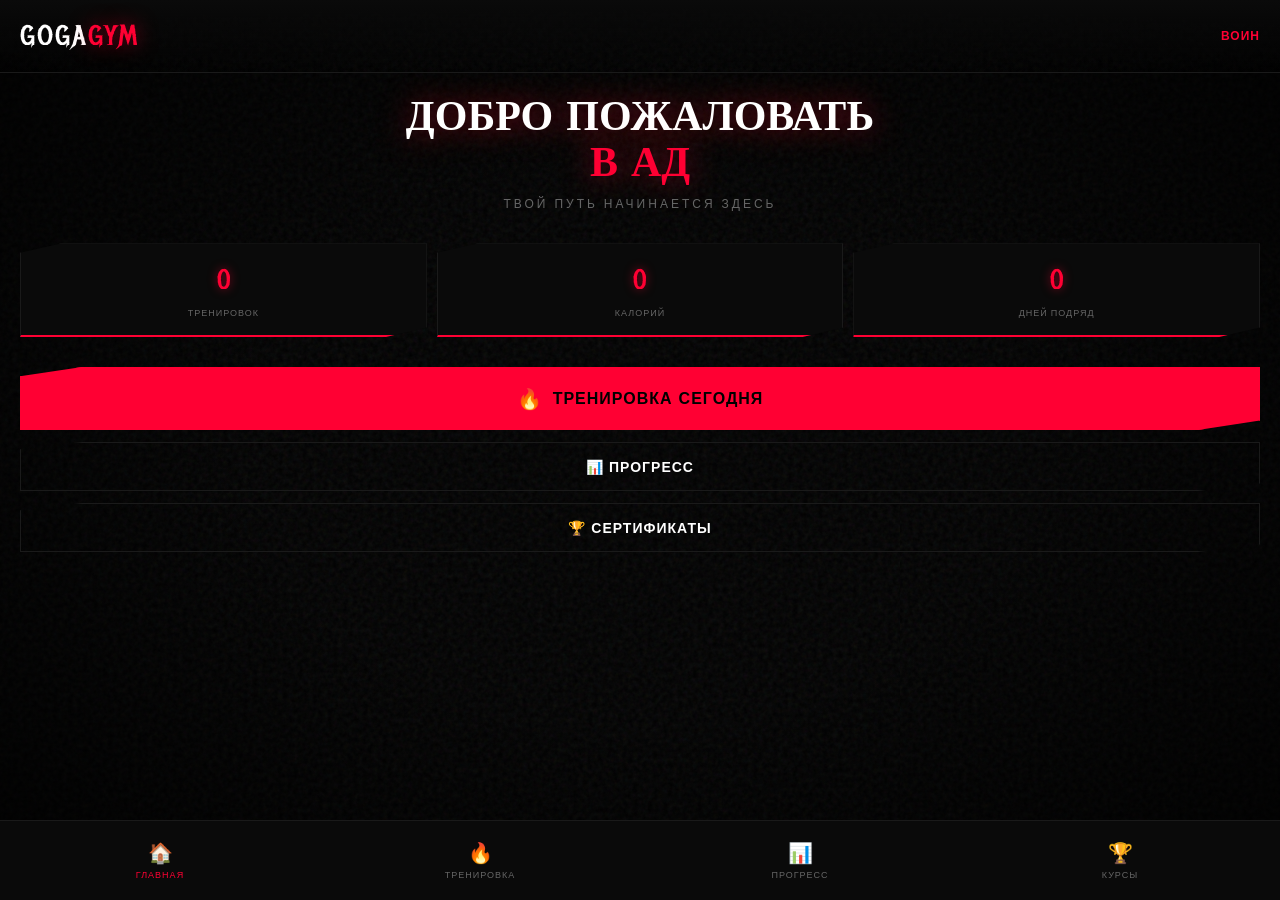
==== index.html @ 6f38126f "Add files via upload" ====
<!DOCTYPE html>
<html lang="ru">
<head>
    <meta charset="UTF-8">
    <meta name="viewport" content="width=device-width, initial-scale=1.0, maximum-scale=1.0, user-scalable=no">
    <title>GOGAGYM — Путь Воина</title>
    <link rel="preconnect" href="https://fonts.googleapis.com">
    <link rel="preconnect" href="https://fonts.gstatic.com" crossorigin>
    <link href="https://fonts.googleapis.com/css2?family=Metal+Mania&family=Orbitron:wght@400;700;900&display=swap" rel="stylesheet">
    <link rel="stylesheet" href="style.css">
    <script src="https://telegram.org/js/telegram-web-app.js"></script>
</head>
<body>
    <!-- Фоновые эффекты -->
    <div class="bg-grunge"></div>
    <div class="bg-particles" id="particles"></div>
    <div class="bg-vignette"></div>
    
    <!-- Главный контейнер -->
    <div class="app-container">
        <!-- Header -->
        <header class="header">
            <div class="logo">
                <span class="logo-text">GOGA</span><span class="logo-text-red">GYM</span>
            </div>
            <div class="user-info">
                <span id="user-name">ВОИН</span>
            </div>
        </header>
        
        <!-- Основной контент -->
        <main class="main-content">
            <!-- Главный экран -->
            <section id="screen-home" class="screen active">
                <div class="welcome-block">
                    <h1 class="welcome-title">ДОБРО ПОЖАЛОВАТЬ<br><span class="text-red">В АД</span></h1>
                    <p class="welcome-subtitle">Твой путь начинается здесь</p>
                </div>
                
                <div class="stats-row">
                    <div class="stat-card">
                        <span class="stat-value" id="stat-workouts">0</span>
                        <span class="stat-label">ТРЕНИРОВОК</span>
                    </div>
                    <div class="stat-card">
                        <span class="stat-value" id="stat-calories">0</span>
                        <span class="stat-label">КАЛОРИЙ</span>
                    </div>
                    <div class="stat-card">
                        <span class="stat-value" id="stat-streak">0</span>
                        <span class="stat-label">ДНЕЙ ПОДРЯД</span>
                    </div>
                </div>
                
                <div class="action-buttons">
                    <button class="btn btn-primary btn-large" onclick="showScreen('screen-workout')">
                        <span class="btn-icon">🔥</span>
                        <span>ТРЕНИРОВКА СЕГОДНЯ</span>
                    </button>
                    <button class="btn btn-secondary" onclick="showScreen('screen-progress')">
                        <span>📊 ПРОГРЕСС</span>
                    </button>
                    <button class="btn btn-secondary" onclick="showScreen('screen-certs')">
                        <span>🏆 СЕРТИФИКАТЫ</span>
                    </button>
                </div>
                
                <div class="achievement-banner" id="achievement-banner" style="display: none;">
                    <span class="achievement-icon">🏆</span>
                    <span class="achievement-text" id="achievement-text">РАЗБЛОКИРОВАНО!</span>
                </div>
            </section>
            
            <!-- Экран тренировки -->
            <section id="screen-workout" class="screen">
                <div class="workout-header">
                    <button class="btn-back" onclick="showScreen('screen-home')">←</button>
                    <h2 class="screen-title">ПРОТОКОЛ <span id="protocol-num">#047</span></h2>
                </div>
                
                <div class="workout-info">
                    <div class="workout-timer">
                        <span class="timer-label">ВРЕМЯ РАУНДА</span>
                        <span class="timer-value" id="round-timer">45</span>
                        <span class="timer-unit">сек</span>
                    </div>
                    
                    <div class="round-indicator">
                        <span>РАУНД</span>
                        <span class="round-current" id="round-current">1</span>
                        <span>/</span>
                        <span class="round-total" id="round-total">5</span>
                    </div>
                </div>
                
                <div class="exercise-card">
                    <div class="exercise-gif">
                        <div class="exercise-placeholder">
                            <span class="exercise-icon" id="exercise-icon">🏋️</span>
                        </div>
                    </div>
                    <h3 class="exercise-name" id="exercise-name">БЁРПИ</h3>
                    <p class="exercise-sets" id="exercise-sets">4 подхода × 15 повторений</p>
                </div>
                
                <div class="workout-controls">
                    <button class="btn btn-danger btn-large" id="btn-complete-set" onclick="completeSet()">
                        <span>✅ УНИЧТОЖЕНО</span>
                    </button>
                    <button class="btn btn-secondary" onclick="skipExercise()">
                        <span>⏭️ ПРОПУСТИТЬ</span>
                    </button>
                </div>
                
                <div class="workout-progress">
                    <div class="progress-bar">
                        <div class="progress-fill" id="workout-progress-fill" style="width: 20%"></div>
                    </div>
                </div>
            </section>
            
            <!-- Экран прогресса -->
            <section id="screen-progress" class="screen">
                <div class="workout-header">
                    <button class="btn-back" onclick="showScreen('screen-home')">←</button>
                    <h2 class="screen-title">СТАТИСТИКА БОЙЦА</h2>
                </div>
                
                <div class="progress-chart-container">
                    <canvas id="progress-chart"></canvas>
                    <div id="chart-placeholder" style="text-align:center;color:#666;">
                        📈 Добавь данные для графика
                    </div>
                </div>
                
                <div class="measurements-grid">
                    <div class="measurement-card">
                        <span class="measurement-label">ВЕС</span>
                        <span class="measurement-value" id="measure-weight">--</span>
                        <span class="measurement-unit">кг</span>
                    </div>
                    <div class="measurement-card">
                        <span class="measurement-label">ГРУДЬ</span>
                        <span class="measurement-value" id="measure-chest">--</span>
                        <span class="measurement-unit">см</span>
                    </div>
                    <div class="measurement-card">
                        <span class="measurement-label">ТАЛИЯ</span>
                        <span class="measurement-value" id="measure-waist">--</span>
                        <span class="measurement-unit">см</span>
                    </div>
                    <div class="measurement-card">
                        <span class="measurement-label">БЁДРА</span>
                        <span class="measurement-value" id="measure-hips">--</span>
                        <span class="measurement-unit">см</span>
                    </div>
                </div>
                
                <button class="btn btn-primary" onclick="showScreen('screen-add-progress')">
                    <span>📝 ЗАПИСАТЬ ДАННЫЕ</span>
                </button>
                
                <div class="calendar-container">
                    <h3 class="calendar-title">КАЛЕНДАРЬ ТРЕНИРОВОК</h3>
                    <div class="calendar-grid" id="calendar-grid"></div>
                </div>
            </section>
            
            <!-- Экран добавления прогресса -->
            <section id="screen-add-progress" class="screen">
                <div class="workout-header">
                    <button class="btn-back" onclick="showScreen('screen-progress')">←</button>
                    <h2 class="screen-title">НОВЫЕ ДАННЫЕ</h2>
                </div>
                
                <form class="progress-form" id="progress-form" onsubmit="saveProgress(event)">
                    <div class="form-group">
                        <label>ВЕС (кг)</label>
                        <input type="number" step="0.1" id="input-weight" placeholder="75.5">
                    </div>
                    <div class="form-group">
                        <label>ГРУДЬ (см)</label>
                        <input type="number" step="0.1" id="input-chest" placeholder="100">
                    </div>
                    <div class="form-group">
                        <label>ТАЛИЯ (см)</label>
                        <input type="number" step="0.1" id="input-waist" placeholder="80">
                    </div>
                    <div class="form-group">
                        <label>БЁДРА (см)</label>
                        <input type="number" step="0.1" id="input-hips" placeholder="95">
                    </div>
                    <button type="submit" class="btn btn-primary btn-large">
                        <span>💾 СОХРАНИТЬ</span>
                    </button>
                </form>
            </section>
            
            <!-- Экран сертификатов -->
            <section id="screen-certs" class="screen">
                <div class="workout-header">
                    <button class="btn-back" onclick="showScreen('screen-home')">←</button>
                    <h2 class="screen-title">ДОСЬЕ КВАЛИФИКАЦИИ</h2>
                </div>
                
                <div class="certs-progress">
                    <div class="certs-progress-text">
                        <span>ПУТЬ ВОИНА:</span>
                        <span class="text-red" id="certs-progress-value">3/9</span>
                    </div>
                    <div class="progress-bar">
                        <div class="progress-fill" id="certs-progress-fill" style="width: 33%"></div>
                    </div>
                </div>
                
                <div class="certs-list" id="certs-list">
                    <!-- Сертификаты будут добавлены через JS -->
                </div>
            </section>
        </main>
        
        <!-- Bottom Navigation -->
        <nav class="bottom-nav">
            <button class="nav-btn active" onclick="showScreen('screen-home')">
                <span class="nav-icon">🏠</span>
                <span class="nav-label">ГЛАВНАЯ</span>
            </button>
            <button class="nav-btn" onclick="showScreen('screen-workout')">
                <span class="nav-icon">🔥</span>
                <span class="nav-label">ТРЕНИРОВКА</span>
            </button>
            <button class="nav-btn" onclick="showScreen('screen-progress')">
                <span class="nav-icon">📊</span>
                <span class="nav-label">ПРОГРЕСС</span>
            </button>
            <button class="nav-btn" onclick="showScreen('screen-certs')">
                <span class="nav-icon">🏆</span>
                <span class="nav-label">КУРСЫ</span>
            </button>
        </nav>
    </div>
    
    <!-- Уведомления -->
    <div class="toast" id="toast">
        <span class="toast-message" id="toast-message">Сообщение</span>
    </div>
    
    <script src="script.js"></script>
</body>
</html>
---- style.css ----
/* 
 * GOGAGYM Mini App - Dark Metal/Underground Style
 */

:root {
    --bg-color: #000000;
    --bg-card: #0a0a0a;
    --primary-red: #ff0033;
    --secondary-red: #cc0022;
    --text-primary: #ffffff;
    --text-secondary: #666666;
    --border-color: #1a1a1a;
    --glow-color: rgba(255, 0, 51, 0.5);
    --glow-strong: rgba(255, 0, 51, 0.8);
    --font-heading: 'Metal Mania', cursive;
    --font-body: 'Orbitron', sans-serif;
}

* { margin: 0; padding: 0; box-sizing: border-box; }

html, body {
    height: 100%;
    overflow: hidden;
}

body {
    background-color: var(--bg-color);
    color: var(--text-primary);
    font-family: var(--font-body);
    font-size: 14px;
    line-height: 1.5;
    -webkit-font-smoothing: antialiased;
}

/* ФОН */
.bg-grunge {
    position: fixed;
    top: 0; left: 0;
    width: 100%; height: 100%;
    background-image: url("data:image/svg+xml,%3Csvg viewBox='0 0 200 200' xmlns='http://www.w3.org/2000/svg'%3E%3Cfilter id='noise'%3E%3CfeTurbulence type='fractalNoise' baseFrequency='0.9' numOctaves='4' stitchTiles='stitch'/%3E%3C/filter%3E%3Crect width='100%25' height='100%25' filter='url(%23noise)' opacity='0.08'/%3E%3C/svg%3E");
    pointer-events: none;
    z-index: 1;
}

.bg-particles {
    position: fixed;
    top: 0; left: 0;
    width: 100%; height: 100%;
    pointer-events: none;
    z-index: 2;
}

.particle {
    position: absolute;
    width: 4px; height: 4px;
    background: var(--primary-red);
    border-radius: 50%;
    opacity: 0.6;
    box-shadow: 0 0 10px var(--glow-color);
    animation: float 15s infinite ease-in-out;
}

@keyframes float {
    0%, 100% { transform: translateY(100vh) scale(1); opacity: 0; }
    10% { opacity: 0.6; }
    90% { opacity: 0.6; }
    100% { transform: translateY(-100vh) scale(0.5); opacity: 0; }
}

.bg-vignette {
    position: fixed;
    top: 0; left: 0;
    width: 100%; height: 100%;
    background: radial-gradient(ellipse at center, transparent 0%, transparent 40%, rgba(0,0,0,0.8) 100%);
    pointer-events: none;
    z-index: 3;
}

/* КОНТЕЙНЕР */
.app-container {
    position: relative;
    height: 100%;
    display: flex;
    flex-direction: column;
    z-index: 10;
    overflow: hidden;
}

/* HEADER */
.header {
    display: flex;
    justify-content: space-between;
    align-items: center;
    padding: 15px 20px;
    background: linear-gradient(180deg, var(--bg-card) 0%, transparent 100%);
    border-bottom: 1px solid var(--border-color);
}

.logo {
    font-family: var(--font-heading);
    font-size: 28px;
    letter-spacing: 2px;
}

.logo-text { color: var(--text-primary); }
.logo-text-red {
    color: var(--primary-red);
    text-shadow: 0 0 20px var(--glow-color);
}

.user-info {
    font-size: 12px;
    color: var(--text-secondary);
    text-transform: uppercase;
    letter-spacing: 1px;
}

#user-name {
    color: var(--primary-red);
    font-weight: 700;
}

/* MAIN */
.main-content {
    flex: 1;
    overflow-y: auto;
    padding: 20px;
    padding-bottom: 80px;
}

.screen {
    display: none;
    animation: fadeIn 0.3s ease-out;
}

.screen.active { display: block; }

@keyframes fadeIn {
    from { opacity: 0; transform: translateY(10px); }
    to { opacity: 1; transform: translateY(0); }
}

/* ГЛАВНЫЙ ЭКРАН */
.welcome-block { text-align: center; margin-bottom: 30px; }

.welcome-title {
    font-family: var(--font-heading);
    font-size: 42px;
    line-height: 1.1;
    margin-bottom: 10px;
    text-shadow: 0 0 30px var(--glow-color);
}

.text-red { color: var(--primary-red); }

.welcome-subtitle {
    color: var(--text-secondary);
    font-size: 12px;
    text-transform: uppercase;
    letter-spacing: 3px;
}

/* Stats */
.stats-row {
    display: grid;
    grid-template-columns: repeat(3, 1fr);
    gap: 10px;
    margin-bottom: 30px;
}

.stat-card {
    background: var(--bg-card);
    border: 1px solid var(--border-color);
    border-bottom: 2px solid var(--primary-red);
    padding: 15px 10px;
    text-align: center;
    clip-path: polygon(10% 0, 100% 0, 100% 90%, 90% 100%, 0 100%, 0 10%);
}

.stat-value {
    display: block;
    font-family: var(--font-heading);
    font-size: 28px;
    color: var(--primary-red);
    text-shadow: 0 0 10px var(--glow-color);
}

.stat-label {
    display: block;
    font-size: 9px;
    color: var(--text-secondary);
    text-transform: uppercase;
    letter-spacing: 1px;
    margin-top: 5px;
}

/* Buttons */
.action-buttons {
    display: flex;
    flex-direction: column;
    gap: 12px;
}

.btn {
    display: flex;
    align-items: center;
    justify-content: center;
    gap: 10px;
    padding: 15px 25px;
    background: var(--bg-card);
    border: 1px solid var(--primary-red);
    color: var(--text-primary);
    font-family: var(--font-body);
    font-size: 14px;
    font-weight: 700;
    text-transform: uppercase;
    letter-spacing: 1px;
    cursor: pointer;
    transition: all 0.15s ease;
    clip-path: polygon(5% 0, 100% 0, 100% 85%, 95% 100%, 0 100%, 0 15%);
}

.btn:hover {
    background: var(--primary-red);
    color: #000;
    box-shadow: 0 0 30px var(--glow-strong);
}

.btn:active { transform: scale(0.98); }

.btn-primary {
    background: var(--primary-red);
    color: #000;
    box-shadow: 0 0 20px var(--glow-color);
}

.btn-primary:hover {
    background: var(--secondary-red);
    box-shadow: 0 0 40px var(--glow-strong);
}

.btn-secondary {
    background: transparent;
    border-color: var(--border-color);
}

.btn-secondary:hover {
    border-color: var(--primary-red);
    background: rgba(255, 0, 51, 0.1);
}

.btn-danger {
    background: var(--primary-red);
    color: #000;
    animation: pulse 2s infinite;
}

@keyframes pulse {
    0%, 100% { box-shadow: 0 0 20px var(--glow-color); }
    50% { box-shadow: 0 0 40px var(--glow-strong); }
}

.btn-large { font-size: 16px; padding: 18px 30px; }
.btn-icon { font-size: 20px; }

/* Achievement Banner */
.achievement-banner {
    margin-top: 30px;
    padding: 20px;
    background: linear-gradient(90deg, transparent, rgba(255, 0, 51, 0.2), transparent);
    border: 1px solid var(--primary-red);
    text-align: center;
    animation: slideIn 0.5s ease-out;
}

@keyframes slideIn {
    from { transform: translateX(-100%); opacity: 0; }
    to { transform: translateX(0); opacity: 1; }
}

.achievement-icon { font-size: 30px; margin-right: 10px; }
.achievement-text {
    font-family: var(--font-heading);
    font-size: 20px;
    color: var(--primary-red);
    text-shadow: 0 0 20px var(--glow-color);
}

/* ЭКРАН ТРЕНИРОВКИ */
.workout-header {
    display: flex;
    align-items: center;
    gap: 15px;
    margin-bottom: 20px;
}

.btn-back {
    width: 40px; height: 40px;
    background: var(--bg-card);
    border: 1px solid var(--border-color);
    color: var(--text-primary);
    font-size: 20px;
    cursor: pointer;
    display: flex;
    align-items: center;
    justify-content: center;
    transition: all 0.15s ease;
}

.btn-back:hover {
    border-color: var(--primary-red);
    color: var(--primary-red);
}

.screen-title {
    font-family: var(--font-heading);
    font-size: 24px;
    color: var(--text-primary);
}

#protocol-num { color: var(--primary-red); }

/* Workout Info */
.workout-info {
    display: flex;
    justify-content: space-between;
    align-items: center;
    padding: 20px;
    background: var(--bg-card);
    border: 1px solid var(--border-color);
    margin-bottom: 20px;
}

.workout-timer { text-align: center; }
.timer-label {
    display: block;
    font-size: 10px;
    color: var(--text-secondary);
    text-transform: uppercase;
}

.timer-value {
    display: block;
    font-family: var(--font-heading);
    font-size: 48px;
    color: var(--primary-red);
    text-shadow: 0 0 30px var(--glow-color);
    line-height: 1;
}

.timer-unit {
    display: block;
    font-size: 12px;
    color: var(--text-secondary);
}

.round-indicator {
    text-align: center;
    font-size: 18px;
    color: var(--text-secondary);
}

.round-current {
    color: var(--primary-red);
    font-weight: 700;
    font-size: 24px;
}

.round-total { color: var(--primary-red); }

/* Exercise Card */
.exercise-card {
    background: var(--bg-card);
    border: 1px solid var(--primary-red);
    padding: 20px;
    margin-bottom: 20px;
    text-align: center;
}

.exercise-gif {
    width: 100%;
    aspect-ratio: 16/9;
    background: #000;
    border: 1px solid var(--border-color);
    margin-bottom: 15px;
    display: flex;
    align-items: center;
    justify-content: center;
}

.exercise-placeholder { font-size: 60px; }
.exercise-icon {
    display: block;
    font-size: 80px;
    filter: drop-shadow(0 0 20px var(--glow-color));
}

.exercise-name {
    font-family: var(--font-heading);
    font-size: 28px;
    margin-bottom: 10px;
    color: var(--text-primary);
}

.exercise-sets {
    color: var(--primary-red);
    font-size: 16px;
    font-weight: 700;
}

/* Workout Controls */
.workout-controls {
    display: flex;
    flex-direction: column;
    gap: 12px;
    margin-bottom: 20px;
}

/* Progress Bar */
.workout-progress { margin-top: 20px; }
.progress-bar {
    height: 6px;
    background: var(--bg-card);
    border: 1px solid var(--border-color);
    overflow: hidden;
}

.progress-fill {
    height: 100%;
    background: linear-gradient(90deg, var(--secondary-red), var(--primary-red));
    box-shadow: 0 0 10px var(--glow-color);
    transition: width 0.3s ease;
}

/* ЭКРАН ПРОГРЕССА */
.progress-chart-container {
    background: var(--bg-card);
    border: 1px solid var(--border-color);
    padding: 20px;
    margin-bottom: 20px;
    height: 200px;
    display: flex;
    align-items: center;
    justify-content: center;
}

.measurements-grid {
    display: grid;
    grid-template-columns: repeat(2, 1fr);
    gap: 10px;
    margin-bottom: 20px;
}

.measurement-card {
    background: var(--bg-card);
    border: 1px solid var(--border-color);
    padding: 15px;
    text-align: center;
}

.measurement-label {
    display: block;
    font-size: 10px;
    color: var(--text-secondary);
    text-transform: uppercase;
    margin-bottom: 5px;
}

.measurement-value {
    display: block;
    font-family: var(--font-heading);
    font-size: 28px;
    color: var(--primary-red);
}

.measurement-unit {
    display: block;
    font-size: 12px;
    color: var(--text-secondary);
}

/* Calendar */
.calendar-container { margin-top: 30px; }
.calendar-title {
    font-family: var(--font-heading);
    font-size: 18px;
    margin-bottom: 15px;
    color: var(--text-primary);
}

.calendar-grid {
    display: grid;
    grid-template-columns: repeat(7, 1fr);
    gap: 5px;
}

.calendar-day {
    aspect-ratio: 1;
    display: flex;
    align-items: center;
    justify-content: center;
    background: var(--bg-card);
    border: 1px solid var(--border-color);
    font-size: 12px;
    color: var(--text-secondary);
}

.calendar-day.has-workout {
    border-color: var(--primary-red);
    color: var(--primary-red);
    box-shadow: 0 0 10px var(--glow-color);
}

.calendar-day.today {
    background: var(--primary-red);
    color: #000;
}

/* ФОРМА */
.progress-form {
    display: flex;
    flex-direction: column;
    gap: 20px;
}

.form-group {
    display: flex;
    flex-direction: column;
    gap: 8px;
}

.form-group label {
    font-size: 12px;
    color: var(--text-secondary);
    text-transform: uppercase;
    letter-spacing: 1px;
}

.form-group input {
    padding: 15px;
    background: var(--bg-card);
    border: 1px solid var(--border-color);
    color: var(--text-primary);
    font-family: var(--font-body);
    font-size: 16px;
    outline: none;
    transition: all 0.15s ease;
}

.form-group input:focus {
    border-color: var(--primary-red);
    box-shadow: 0 0 15px var(--glow-color);
}

.form-group input::placeholder { color: var(--text-secondary); }

/* СЕРТИФИКАТЫ */
.certs-progress { margin-bottom: 20px; }
.certs-progress-text {
    display: flex;
    justify-content: space-between;
    margin-bottom: 10px;
    font-size: 12px;
    color: var(--text-secondary);
    text-transform: uppercase;
}

.certs-list {
    display: flex;
    flex-direction: column;
    gap: 12px;
}

.cert-card {
    background: var(--bg-card);
    border: 1px solid var(--border-color);
    border-left: 3px solid var(--primary-red);
    padding: 15px;
    display: flex;
    justify-content: space-between;
    align-items: center;
}

.cert-card.completed { border-left-color: #00ff00; }
.cert-card.in_progress { border-left-color: var(--primary-red); }
.cert-card.locked {
    border-left-color: var(--text-secondary);
    opacity: 0.5;
}

.cert-info { flex: 1; }
.cert-name {
    font-weight: 700;
    font-size: 14px;
    margin-bottom: 5px;
}

.cert-issuer {
    font-size: 12px;
    color: var(--text-secondary);
}

.cert-status { font-size: 20px; }

/* BOTTOM NAV */
.bottom-nav {
    position: fixed;
    bottom: 0; left: 0; right: 0;
    display: flex;
    background: var(--bg-card);
    border-top: 1px solid var(--border-color);
    padding: 10px 0;
    z-index: 100;
}

.nav-btn {
    flex: 1;
    display: flex;
    flex-direction: column;
    align-items: center;
    gap: 5px;
    padding: 10px;
    background: none;
    border: none;
    color: var(--text-secondary);
    cursor: pointer;
    transition: all 0.15s ease;
}

.nav-btn:hover { color: var(--text-primary); }
.nav-btn.active { color: var(--primary-red); }

.nav-icon { font-size: 20px; }
.nav-label {
    font-size: 9px;
    text-transform: uppercase;
    letter-spacing: 1px;
}

/* TOAST */
.toast {
    position: fixed;
    bottom: 100px;
    left: 50%;
    transform: translateX(-50%) translateY(100px);
    background: var(--bg-card);
    border: 1px solid var(--primary-red);
    padding: 15px 25px;
    z-index: 1000;
    opacity: 0;
    transition: all 0.3s ease;
    box-shadow: 0 0 30px var(--glow-color);
}

.toast.show {
    transform: translateX(-50%) translateY(0);
    opacity: 1;
}

.toast-message {
    color: var(--text-primary);
    font-size: 14px;
}

/* SCROLLBAR */
::-webkit-scrollbar { width: 6px; }
::-webkit-scrollbar-track { background: var(--bg-color); }
::-webkit-scrollbar-thumb { background: var(--primary-red); }

/* MEDIA */
@media (max-width: 360px) {
    .welcome-title { font-size: 32px; }
    .stat-value { font-size: 22px; }
    .timer-value { font-size: 36px; }
}
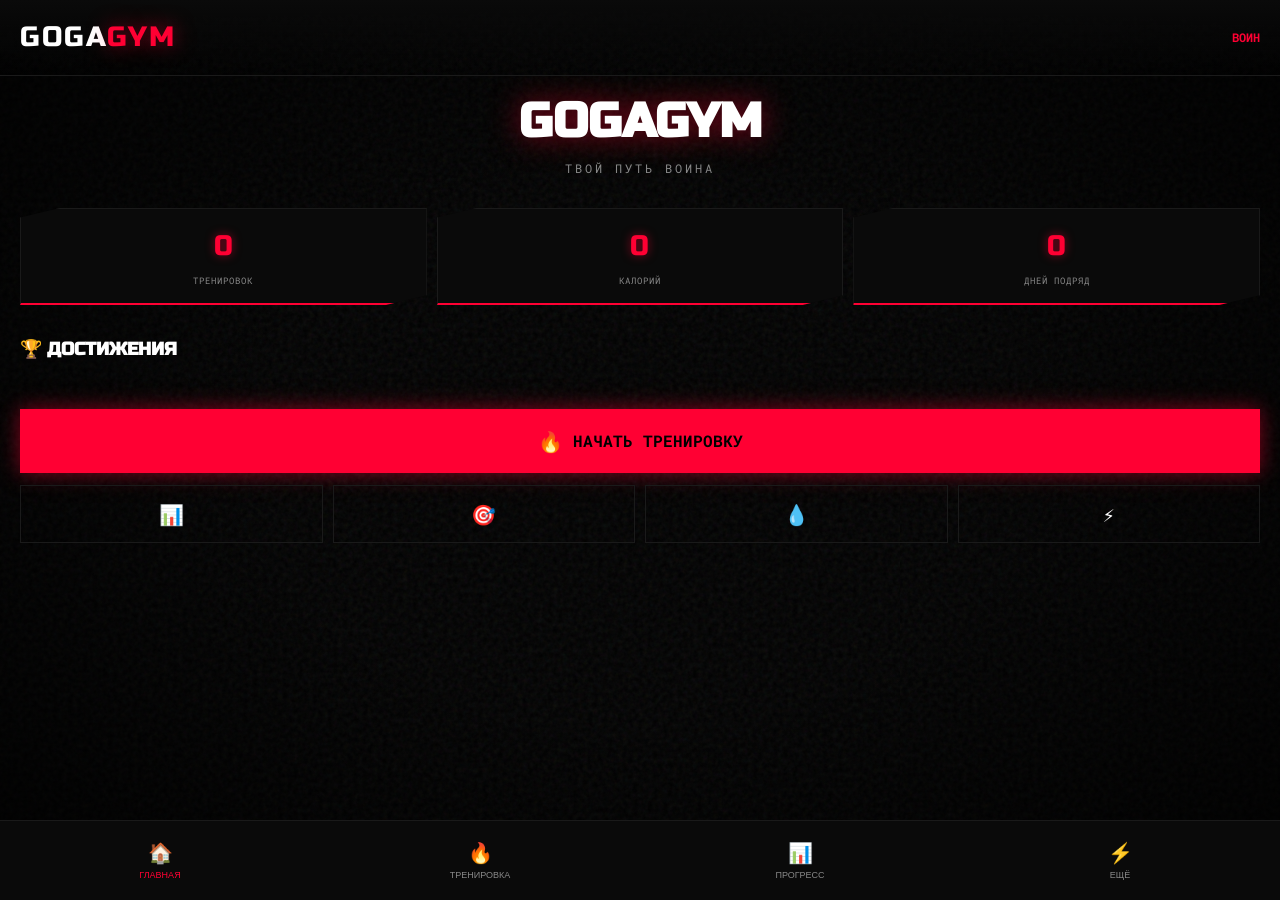
==== commit 0449c267: "Add files via upload" ====
--- a/index.html
+++ b/index.html
@@ -3,22 +3,20 @@
 <head>
     <meta charset="UTF-8">
     <meta name="viewport" content="width=device-width, initial-scale=1.0, maximum-scale=1.0, user-scalable=no">
-    <title>GOGAGYM — Путь Воина</title>
+    <title>GOGAGYM — Твой Путь</title>
     <link rel="preconnect" href="https://fonts.googleapis.com">
     <link rel="preconnect" href="https://fonts.gstatic.com" crossorigin>
-    <link href="https://fonts.googleapis.com/css2?family=Metal+Mania&family=Orbitron:wght@400;700;900&display=swap" rel="stylesheet">
+    <link href="https://fonts.googleapis.com/css2?family=Russo+One&family=Roboto+Mono:wght@400;700&display=swap" rel="stylesheet">
     <link rel="stylesheet" href="style.css">
     <script src="https://telegram.org/js/telegram-web-app.js"></script>
 </head>
 <body>
-    <!-- Фоновые эффекты -->
     <div class="bg-grunge"></div>
     <div class="bg-particles" id="particles"></div>
     <div class="bg-vignette"></div>
     
-    <!-- Главный контейнер -->
     <div class="app-container">
-        <!-- Header -->
+        <!-- HEADER -->
         <header class="header">
             <div class="logo">
                 <span class="logo-text">GOGA</span><span class="logo-text-red">GYM</span>
@@ -28,15 +26,17 @@
             </div>
         </header>
         
-        <!-- Основной контент -->
+        <!-- MAIN CONTENT -->
         <main class="main-content">
-            <!-- Главный экран -->
+            
+            <!-- ГЛАВНАЯ -->
             <section id="screen-home" class="screen active">
                 <div class="welcome-block">
-                    <h1 class="welcome-title">ДОБРО ПОЖАЛОВАТЬ<br><span class="text-red">В АД</span></h1>
-                    <p class="welcome-subtitle">Твой путь начинается здесь</p>
-                </div>
-                
+                    <h1 class="welcome-title">GOGAGYM</h1>
+                    <p class="welcome-subtitle">ТВОЙ ПУТЬ ВОИНА</p>
+                </div>
+                
+                <!-- Быстрая статистика -->
                 <div class="stats-row">
                     <div class="stat-card">
                         <span class="stat-value" id="stat-workouts">0</span>
@@ -52,26 +52,36 @@
                     </div>
                 </div>
                 
+                <!-- Достижения -->
+                <div class="achievements-preview" id="achievements-preview">
+                    <h3 class="section-title">🏆 ДОСТИЖЕНИЯ</h3>
+                    <div class="achievements-grid" id="achievements-grid"></div>
+                </div>
+                
+                <!-- Кнопки -->
                 <div class="action-buttons">
                     <button class="btn btn-primary btn-large" onclick="showScreen('screen-workout')">
                         <span class="btn-icon">🔥</span>
-                        <span>ТРЕНИРОВКА СЕГОДНЯ</span>
-                    </button>
-                    <button class="btn btn-secondary" onclick="showScreen('screen-progress')">
-                        <span>📊 ПРОГРЕСС</span>
-                    </button>
-                    <button class="btn btn-secondary" onclick="showScreen('screen-certs')">
-                        <span>🏆 СЕРТИФИКАТЫ</span>
-                    </button>
-                </div>
-                
-                <div class="achievement-banner" id="achievement-banner" style="display: none;">
-                    <span class="achievement-icon">🏆</span>
-                    <span class="achievement-text" id="achievement-text">РАЗБЛОКИРОВАНО!</span>
-                </div>
-            </section>
-            
-            <!-- Экран тренировки -->
+                        <span>НАЧАТЬ ТРЕНИРОВКУ</span>
+                    </button>
+                    <div class="btn-row">
+                        <button class="btn btn-secondary" onclick="showScreen('screen-progress')">
+                            <span>📊</span>
+                        </button>
+                        <button class="btn btn-secondary" onclick="showScreen('screen-goals')">
+                            <span>🎯</span>
+                        </button>
+                        <button class="btn btn-secondary" onclick="showScreen('screen-water')">
+                            <span>💧</span>
+                        </button>
+                        <button class="btn btn-secondary" onclick="showScreen('screen-more')">
+                            <span>⚡</span>
+                        </button>
+                    </div>
+                </div>
+            </section>
+            
+            <!-- ТРЕНИРОВКА -->
             <section id="screen-workout" class="screen">
                 <div class="workout-header">
                     <button class="btn-back" onclick="showScreen('screen-home')">←</button>
@@ -84,7 +94,6 @@
                         <span class="timer-value" id="round-timer">45</span>
                         <span class="timer-unit">сек</span>
                     </div>
-                    
                     <div class="round-indicator">
                         <span>РАУНД</span>
                         <span class="round-current" id="round-current">1</span>
@@ -95,16 +104,14 @@
                 
                 <div class="exercise-card">
                     <div class="exercise-gif">
-                        <div class="exercise-placeholder">
-                            <span class="exercise-icon" id="exercise-icon">🏋️</span>
-                        </div>
+                        <span class="exercise-icon" id="exercise-icon">🤸</span>
                     </div>
                     <h3 class="exercise-name" id="exercise-name">БЁРПИ</h3>
                     <p class="exercise-sets" id="exercise-sets">4 подхода × 15 повторений</p>
                 </div>
                 
                 <div class="workout-controls">
-                    <button class="btn btn-danger btn-large" id="btn-complete-set" onclick="completeSet()">
+                    <button class="btn btn-danger btn-large" onclick="completeSet()">
                         <span>✅ УНИЧТОЖЕНО</span>
                     </button>
                     <button class="btn btn-secondary" onclick="skipExercise()">
@@ -112,25 +119,16 @@
                     </button>
                 </div>
                 
-                <div class="workout-progress">
-                    <div class="progress-bar">
-                        <div class="progress-fill" id="workout-progress-fill" style="width: 20%"></div>
-                    </div>
-                </div>
-            </section>
-            
-            <!-- Экран прогресса -->
+                <div class="progress-bar">
+                    <div class="progress-fill" id="workout-progress-fill" style="width: 20%"></div>
+                </div>
+            </section>
+            
+            <!-- ПРОГРЕСС -->
             <section id="screen-progress" class="screen">
                 <div class="workout-header">
                     <button class="btn-back" onclick="showScreen('screen-home')">←</button>
                     <h2 class="screen-title">СТАТИСТИКА БОЙЦА</h2>
-                </div>
-                
-                <div class="progress-chart-container">
-                    <canvas id="progress-chart"></canvas>
-                    <div id="chart-placeholder" style="text-align:center;color:#666;">
-                        📈 Добавь данные для графика
-                    </div>
                 </div>
                 
                 <div class="measurements-grid">
@@ -160,13 +158,18 @@
                     <span>📝 ЗАПИСАТЬ ДАННЫЕ</span>
                 </button>
                 
+                <div class="history-section">
+                    <h3 class="section-title">📅 ИСТОРИЯ ЗАМЕРОВ</h3>
+                    <div class="history-list" id="progress-history"></div>
+                </div>
+                
                 <div class="calendar-container">
-                    <h3 class="calendar-title">КАЛЕНДАРЬ ТРЕНИРОВОК</h3>
+                    <h3 class="section-title">📆 КАЛЕНДАРЬ ТРЕНИРОВОК</h3>
                     <div class="calendar-grid" id="calendar-grid"></div>
                 </div>
             </section>
             
-            <!-- Экран добавления прогресса -->
+            <!-- ДОБАВИТЬ ПРОГРЕСС -->
             <section id="screen-add-progress" class="screen">
                 <div class="workout-header">
                     <button class="btn-back" onclick="showScreen('screen-progress')">←</button>
@@ -175,19 +178,19 @@
                 
                 <form class="progress-form" id="progress-form" onsubmit="saveProgress(event)">
                     <div class="form-group">
-                        <label>ВЕС (кг)</label>
+                        <label>⚖️ ВЕС (кг)</label>
                         <input type="number" step="0.1" id="input-weight" placeholder="75.5">
                     </div>
                     <div class="form-group">
-                        <label>ГРУДЬ (см)</label>
+                        <label>📏 ГРУДЬ (см)</label>
                         <input type="number" step="0.1" id="input-chest" placeholder="100">
                     </div>
                     <div class="form-group">
-                        <label>ТАЛИЯ (см)</label>
+                        <label>📏 ТАЛИЯ (см)</label>
                         <input type="number" step="0.1" id="input-waist" placeholder="80">
                     </div>
                     <div class="form-group">
-                        <label>БЁДРА (см)</label>
+                        <label>📏 БЁДРА (см)</label>
                         <input type="number" step="0.1" id="input-hips" placeholder="95">
                     </div>
                     <button type="submit" class="btn btn-primary btn-large">
@@ -196,30 +199,248 @@
                 </form>
             </section>
             
-            <!-- Экран сертификатов -->
-            <section id="screen-certs" class="screen">
+            <!-- ЦЕЛИ -->
+            <section id="screen-goals" class="screen">
                 <div class="workout-header">
                     <button class="btn-back" onclick="showScreen('screen-home')">←</button>
-                    <h2 class="screen-title">ДОСЬЕ КВАЛИФИКАЦИИ</h2>
-                </div>
-                
-                <div class="certs-progress">
-                    <div class="certs-progress-text">
-                        <span>ПУТЬ ВОИНА:</span>
-                        <span class="text-red" id="certs-progress-value">3/9</span>
-                    </div>
-                    <div class="progress-bar">
-                        <div class="progress-fill" id="certs-progress-fill" style="width: 33%"></div>
-                    </div>
-                </div>
-                
-                <div class="certs-list" id="certs-list">
-                    <!-- Сертификаты будут добавлены через JS -->
-                </div>
-            </section>
+                    <h2 class="screen-title">МОИ ЦЕЛИ</h2>
+                </div>
+                
+                <div class="goal-selector">
+                    <h3 class="section-title">ГЛАВНАЯ ЦЕЛЬ</h3>
+                    <div class="goal-options">
+                        <button class="goal-option" data-goal="burn" onclick="setGoal('burn')">
+                            <span class="goal-icon">🔥</span>
+                            <span>СЖИГАНИЕ ЖИРА</span>
+                        </button>
+                        <button class="goal-option" data-goal="gain" onclick="setGoal('gain')">
+                            <span class="goal-icon">💪</span>
+                            <span>НАБОР МАССЫ</span>
+                        </button>
+                        <button class="goal-option" data-goal="endurance" onclick="setGoal('endurance')">
+                            <span class="goal-icon">⚡</span>
+                            <span>ВЫНОСЛИВОСТЬ</span>
+                        </button>
+                        <button class="goal-option" data-goal="strength" onclick="setGoal('strength')">
+                            <span class="goal-icon">🏋️</span>
+                            <span>СИЛА</span>
+                        </button>
+                    </div>
+                </div>
+                
+                <div class="goal-current">
+                    <h3 class="section-title">ТЕКУЩАЯ ЦЕЛЬ</h3>
+                    <div class="goal-display" id="goal-display">
+                        <span class="goal-display-icon" id="goal-display-icon">❓</span>
+                        <span class="goal-display-text" id="goal-display-text">Не выбрана</span>
+                    </div>
+                </div>
+                
+                <div class="checklist-section">
+                    <h3 class="section-title">📋 ЧЕК-ЛИСТ НА ДЕНЬ</h3>
+                    <div class="checklist" id="checklist">
+                        <div class="checklist-item" onclick="toggleCheck(this)">
+                            <span class="checkmark">☐</span>
+                            <span>Тренировка</span>
+                        </div>
+                        <div class="checklist-item" onclick="toggleCheck(this)">
+                            <span class="checkmark">☐</span>
+                            <span>2л воды</span>
+                        </div>
+                        <div class="checklist-item" onclick="toggleCheck(this)">
+                            <span class="checkmark">☐</span>
+                            <span>Белок в каждом приёме пищи</span>
+                        </div>
+                        <div class="checklist-item" onclick="toggleCheck(this)">
+                            <span class="checkmark">☐</span>
+                            <span>8 часов сна</span>
+                        </div>
+                    </div>
+                </div>
+            </section>
+            
+            <!-- ВОДА -->
+            <section id="screen-water" class="screen">
+                <div class="workout-header">
+                    <button class="btn-back" onclick="showScreen('screen-home')">←</button>
+                    <h2 class="screen-title">ТРЕКЕР ВОДЫ</h2>
+                </div>
+                
+                <div class="water-container">
+                    <div class="water-goal">
+                        <span class="water-label">ЦЕЛЬ НА ДЕНЬ</span>
+                        <span class="water-value"><span id="water-current">0</span> / <span id="water-goal">2000</span> мл</span>
+                    </div>
+                    
+                    <div class="water-visual">
+                        <div class="water-bottle">
+                            <div class="water-fill" id="water-fill" style="height: 0%"></div>
+                        </div>
+                    </div>
+                    
+                    <div class="water-controls">
+                        <button class="btn btn-secondary" onclick="addWater(-250)">
+                            <span>-250 мл</span>
+                        </button>
+                        <button class="btn btn-primary" onclick="addWater(250)">
+                            <span>💧 +250 мл</span>
+                        </button>
+                        <button class="btn btn-primary" onclick="addWater(500)">
+                            <span>🥤 +500 мл</span>
+                        </button>
+                    </div>
+                    
+                    <button class="btn btn-secondary" onclick="resetWater()">
+                        <span>🔄 СБРОСИТЬ</span>
+                    </button>
+                </div>
+            </section>
+            
+            <!-- ЕЩЁ (калькулятор, упражнения, заметки) -->
+            <section id="screen-more" class="screen">
+                <div class="workout-header">
+                    <button class="btn-back" onclick="showScreen('screen-home')">←</button>
+                    <h2 class="screen-title">ЕЩЁ</h2>
+                </div>
+                
+                <div class="more-grid">
+                    <button class="more-card" onclick="showScreen('screen-calculator')">
+                        <span class="more-icon">🧮</span>
+                        <span class="more-title">КАЛЬКУЛЯТОР КАЛОРИЙ</span>
+                        <span class="more-desc">Расчёт нормы калорий</span>
+                    </button>
+                    
+                    <button class="more-card" onclick="showScreen('screen-exercises')">
+                        <span class="more-icon">🏋️</span>
+                        <span class="more-title">УПРАЖНЕНИЯ</span>
+                        <span class="more-desc">База упражнений</span>
+                    </button>
+                    
+                    <button class="more-card" onclick="showScreen('screen-notes')">
+                        <span class="more-icon">📝</span>
+                        <span class="more-title">ЗАМЕТКИ</span>
+                        <span class="more-desc">Личные записи</span>
+                    </button>
+                    
+                    <button class="more-card" onclick="showScreen('screen-history')">
+                        <span class="more-icon">📊</span>
+                        <span class="more-title">ИСТОРИЯ</span>
+                        <span class="more-desc">Все тренировки</span>
+                    </button>
+                </div>
+            </section>
+            
+            <!-- КАЛЬКУЛЯТОР -->
+            <section id="screen-calculator" class="screen">
+                <div class="workout-header">
+                    <button class="btn-back" onclick="showScreen('screen-more')">←</button>
+                    <h2 class="screen-title">КАЛЬКУЛЯТОР КАЛОРИЙ</h2>
+                </div>
+                
+                <form class="calc-form" onsubmit="calculateCalories(event)">
+                    <div class="form-group">
+                        <label>ПОЛ</label>
+                        <div class="radio-group">
+                            <label class="radio-label">
+                                <input type="radio" name="gender" value="male" checked> Мужской
+                            </label>
+                            <label class="radio-label">
+                                <input type="radio" name="gender" value="female"> Женский
+                            </label>
+                        </div>
+                    </div>
+                    <div class="form-group">
+                        <label>ВЕС (кг)</label>
+                        <input type="number" id="calc-weight" placeholder="75" required>
+                    </div>
+                    <div class="form-group">
+                        <label>РОСТ (см)</label>
+                        <input type="number" id="calc-height" placeholder="175" required>
+                    </div>
+                    <div class="form-group">
+                        <label>ВОЗРАСТ (лет)</label>
+                        <input type="number" id="calc-age" placeholder="25" required>
+                    </div>
+                    <div class="form-group">
+                        <label>АКТИВНОСТЬ</label>
+                        <select id="calc-activity">
+                            <option value="1.2">Минимальная (сидячая работа)</option>
+                            <option value="1.375">Лёгкая (1-3 тренировки)</option>
+                            <option value="1.55">Средняя (3-5 тренировок)</option>
+                            <option value="1.725">Высокая (6-7 тренировок)</option>
+                            <option value="1.9">Экстремальная (2 раза в день)</option>
+                        </select>
+                    </div>
+                    <button type="submit" class="btn btn-primary btn-large">
+                        <span>🧮 РАССЧИТАТЬ</span>
+                    </button>
+                </form>
+                
+                <div class="calc-result" id="calc-result" style="display: none;">
+                    <div class="result-card">
+                        <span class="result-label">БАЗОВЫЙ ОБМЕН</span>
+                        <span class="result-value" id="result-bmr">0</span>
+                        <span class="result-unit">ккал/день</span>
+                    </div>
+                    <div class="result-card">
+                        <span class="result-label">НОРМА (поддержание)</span>
+                        <span class="result-value" id="result-tdee">0</span>
+                        <span class="result-unit">ккал/день</span>
+                    </div>
+                    <div class="result-card highlight">
+                        <span class="result-label">ДЕФИЦИТ (-15%)</span>
+                        <span class="result-value" id="result-deficit">0</span>
+                        <span class="result-unit">ккал/день</span>
+                    </div>
+                    <div class="result-card highlight">
+                        <span class="result-label">ПРОФИЦИТ (+15%)</span>
+                        <span class="result-value" id="result-surplus">0</span>
+                        <span class="result-unit">ккал/день</span>
+                    </div>
+                </div>
+            </section>
+            
+            <!-- УПРАЖНЕНИЯ -->
+            <section id="screen-exercises" class="screen">
+                <div class="workout-header">
+                    <button class="btn-back" onclick="showScreen('screen-more')">←</button>
+                    <h2 class="screen-title">БАЗА УПРАЖНЕНИЙ</h2>
+                </div>
+                
+                <div class="exercises-list" id="exercises-list"></div>
+            </section>
+            
+            <!-- ЗАМЕТКИ -->
+            <section id="screen-notes" class="screen">
+                <div class="workout-header">
+                    <button class="btn-back" onclick="showScreen('screen-more')">←</button>
+                    <h2 class="screen-title">ЗАМЕТКИ</h2>
+                </div>
+                
+                <div class="notes-container">
+                    <textarea id="notes-text" class="notes-textarea" placeholder="Пиши сюда свои мысли, советы, наблюдения..."></textarea>
+                    <button class="btn btn-primary" onclick="saveNotes()">
+                        <span>💾 СОХРАНИТЬ</span>
+                    </button>
+                    <div class="notes-saved" id="notes-saved" style="display: none;">
+                        ✅ Сохранено!
+                    </div>
+                </div>
+            </section>
+            
+            <!-- ИСТОРИЯ ТРЕНИРОВОК -->
+            <section id="screen-history" class="screen">
+                <div class="workout-header">
+                    <button class="btn-back" onclick="showScreen('screen-more')">←</button>
+                    <h2 class="screen-title">ИСТОРИЯ ТРЕНИРОВОК</h2>
+                </div>
+                
+                <div class="history-list" id="workout-history"></div>
+            </section>
+            
         </main>
         
-        <!-- Bottom Navigation -->
+        <!-- BOTTOM NAV -->
         <nav class="bottom-nav">
             <button class="nav-btn active" onclick="showScreen('screen-home')">
                 <span class="nav-icon">🏠</span>
@@ -233,16 +454,16 @@
                 <span class="nav-icon">📊</span>
                 <span class="nav-label">ПРОГРЕСС</span>
             </button>
-            <button class="nav-btn" onclick="showScreen('screen-certs')">
-                <span class="nav-icon">🏆</span>
-                <span class="nav-label">КУРСЫ</span>
+            <button class="nav-btn" onclick="showScreen('screen-more')">
+                <span class="nav-icon">⚡</span>
+                <span class="nav-label">ЕЩЁ</span>
             </button>
         </nav>
     </div>
     
-    <!-- Уведомления -->
+    <!-- TOAST -->
     <div class="toast" id="toast">
-        <span class="toast-message" id="toast-message">Сообщение</span>
+        <span class="toast-message" id="toast-message"></span>
     </div>
     
     <script src="script.js"></script>
--- a/style.css
+++ b/style.css
@@ -1,5 +1,6 @@
 /* 
- * GOGAGYM Mini App - Dark Metal/Underground Style
+ * GOGAGYM Mini App - Dark Metal Style
+ * Читаемые шрифты + агрессивный дизайн
  */
 
 :root {
@@ -8,12 +9,12 @@
     --primary-red: #ff0033;
     --secondary-red: #cc0022;
     --text-primary: #ffffff;
-    --text-secondary: #666666;
+    --text-secondary: #888888;
     --border-color: #1a1a1a;
     --glow-color: rgba(255, 0, 51, 0.5);
     --glow-strong: rgba(255, 0, 51, 0.8);
-    --font-heading: 'Metal Mania', cursive;
-    --font-body: 'Orbitron', sans-serif;
+    --font-heading: 'Russo One', sans-serif;
+    --font-body: 'Roboto Mono', monospace;
 }
 
 * { margin: 0; padding: 0; box-sizing: border-box; }
@@ -21,15 +22,14 @@
 html, body {
     height: 100%;
     overflow: hidden;
+    background: var(--bg-color);
 }
 
 body {
-    background-color: var(--bg-color);
     color: var(--text-primary);
     font-family: var(--font-body);
     font-size: 14px;
-    line-height: 1.5;
-    -webkit-font-smoothing: antialiased;
+    line-height: 1.6;
 }
 
 /* ФОН */
@@ -83,7 +83,6 @@
     display: flex;
     flex-direction: column;
     z-index: 10;
-    overflow: hidden;
 }
 
 /* HEADER */
@@ -112,7 +111,6 @@
     font-size: 12px;
     color: var(--text-secondary);
     text-transform: uppercase;
-    letter-spacing: 1px;
 }
 
 #user-name {
@@ -140,18 +138,17 @@
     to { opacity: 1; transform: translateY(0); }
 }
 
-/* ГЛАВНЫЙ ЭКРАН */
+/* ГЛАВНАЯ */
 .welcome-block { text-align: center; margin-bottom: 30px; }
 
 .welcome-title {
     font-family: var(--font-heading);
-    font-size: 42px;
+    font-size: 48px;
     line-height: 1.1;
     margin-bottom: 10px;
+    color: var(--text-primary);
     text-shadow: 0 0 30px var(--glow-color);
 }
-
-.text-red { color: var(--primary-red); }
 
 .welcome-subtitle {
     color: var(--text-secondary);
@@ -194,11 +191,62 @@
     margin-top: 5px;
 }
 
+/* Достижения */
+.achievements-preview {
+    margin-bottom: 30px;
+}
+
+.section-title {
+    font-family: var(--font-heading);
+    font-size: 18px;
+    margin-bottom: 15px;
+    color: var(--text-primary);
+}
+
+.achievements-grid {
+    display: grid;
+    grid-template-columns: repeat(4, 1fr);
+    gap: 10px;
+}
+
+.achievement-item {
+    background: var(--bg-card);
+    border: 1px solid var(--border-color);
+    padding: 10px;
+    text-align: center;
+    opacity: 0.3;
+    transition: all 0.3s;
+}
+
+.achievement-item.unlocked {
+    opacity: 1;
+    border-color: var(--primary-red);
+    box-shadow: 0 0 15px var(--glow-color);
+}
+
+.achievement-icon {
+    font-size: 24px;
+    display: block;
+    margin-bottom: 5px;
+}
+
+.achievement-name {
+    font-size: 9px;
+    color: var(--text-secondary);
+    text-transform: uppercase;
+}
+
 /* Buttons */
 .action-buttons {
     display: flex;
     flex-direction: column;
     gap: 12px;
+}
+
+.btn-row {
+    display: grid;
+    grid-template-columns: repeat(4, 1fr);
+    gap: 10px;
 }
 
 .btn {
@@ -214,10 +262,8 @@
     font-size: 14px;
     font-weight: 700;
     text-transform: uppercase;
-    letter-spacing: 1px;
     cursor: pointer;
     transition: all 0.15s ease;
-    clip-path: polygon(5% 0, 100% 0, 100% 85%, 95% 100%, 0 100%, 0 15%);
 }
 
 .btn:hover {
@@ -242,6 +288,8 @@
 .btn-secondary {
     background: transparent;
     border-color: var(--border-color);
+    font-size: 20px;
+    padding: 15px;
 }
 
 .btn-secondary:hover {
@@ -263,30 +311,7 @@
 .btn-large { font-size: 16px; padding: 18px 30px; }
 .btn-icon { font-size: 20px; }
 
-/* Achievement Banner */
-.achievement-banner {
-    margin-top: 30px;
-    padding: 20px;
-    background: linear-gradient(90deg, transparent, rgba(255, 0, 51, 0.2), transparent);
-    border: 1px solid var(--primary-red);
-    text-align: center;
-    animation: slideIn 0.5s ease-out;
-}
-
-@keyframes slideIn {
-    from { transform: translateX(-100%); opacity: 0; }
-    to { transform: translateX(0); opacity: 1; }
-}
-
-.achievement-icon { font-size: 30px; margin-right: 10px; }
-.achievement-text {
-    font-family: var(--font-heading);
-    font-size: 20px;
-    color: var(--primary-red);
-    text-shadow: 0 0 20px var(--glow-color);
-}
-
-/* ЭКРАН ТРЕНИРОВКИ */
+/* ТРЕНИРОВКА */
 .workout-header {
     display: flex;
     align-items: center;
@@ -304,7 +329,6 @@
     display: flex;
     align-items: center;
     justify-content: center;
-    transition: all 0.15s ease;
 }
 
 .btn-back:hover {
@@ -320,7 +344,6 @@
 
 #protocol-num { color: var(--primary-red); }
 
-/* Workout Info */
 .workout-info {
     display: flex;
     justify-content: space-between;
@@ -368,7 +391,6 @@
 
 .round-total { color: var(--primary-red); }
 
-/* Exercise Card */
 .exercise-card {
     background: var(--bg-card);
     border: 1px solid var(--primary-red);
@@ -388,7 +410,6 @@
     justify-content: center;
 }
 
-.exercise-placeholder { font-size: 60px; }
 .exercise-icon {
     display: block;
     font-size: 80px;
@@ -408,7 +429,6 @@
     font-weight: 700;
 }
 
-/* Workout Controls */
 .workout-controls {
     display: flex;
     flex-direction: column;
@@ -416,8 +436,6 @@
     margin-bottom: 20px;
 }
 
-/* Progress Bar */
-.workout-progress { margin-top: 20px; }
 .progress-bar {
     height: 6px;
     background: var(--bg-card);
@@ -432,18 +450,7 @@
     transition: width 0.3s ease;
 }
 
-/* ЭКРАН ПРОГРЕССА */
-.progress-chart-container {
-    background: var(--bg-card);
-    border: 1px solid var(--border-color);
-    padding: 20px;
-    margin-bottom: 20px;
-    height: 200px;
-    display: flex;
-    align-items: center;
-    justify-content: center;
-}
-
+/* ПРОГРЕСС */
 .measurements-grid {
     display: grid;
     grid-template-columns: repeat(2, 1fr);
@@ -479,19 +486,42 @@
     color: var(--text-secondary);
 }
 
+.history-section {
+    margin-top: 30px;
+}
+
+.history-list {
+    display: flex;
+    flex-direction: column;
+    gap: 10px;
+}
+
+.history-item {
+    background: var(--bg-card);
+    border: 1px solid var(--border-color);
+    padding: 15px;
+    display: flex;
+    justify-content: space-between;
+    align-items: center;
+}
+
+.history-date {
+    color: var(--text-secondary);
+    font-size: 12px;
+}
+
+.history-data {
+    color: var(--primary-red);
+    font-weight: 700;
+}
+
 /* Calendar */
 .calendar-container { margin-top: 30px; }
-.calendar-title {
-    font-family: var(--font-heading);
-    font-size: 18px;
-    margin-bottom: 15px;
-    color: var(--text-primary);
-}
-
 .calendar-grid {
     display: grid;
     grid-template-columns: repeat(7, 1fr);
     gap: 5px;
+    margin-top: 15px;
 }
 
 .calendar-day {
@@ -516,8 +546,8 @@
     color: #000;
 }
 
-/* ФОРМА */
-.progress-form {
+/* ФОРМЫ */
+.progress-form, .calc-form {
     display: flex;
     flex-direction: column;
     gap: 20px;
@@ -536,7 +566,7 @@
     letter-spacing: 1px;
 }
 
-.form-group input {
+.form-group input, .form-group select {
     padding: 15px;
     background: var(--bg-card);
     border: 1px solid var(--border-color);
@@ -544,63 +574,312 @@
     font-family: var(--font-body);
     font-size: 16px;
     outline: none;
-    transition: all 0.15s ease;
-}
-
-.form-group input:focus {
+}
+
+.form-group input:focus, .form-group select:focus {
     border-color: var(--primary-red);
     box-shadow: 0 0 15px var(--glow-color);
 }
 
 .form-group input::placeholder { color: var(--text-secondary); }
 
-/* СЕРТИФИКАТЫ */
-.certs-progress { margin-bottom: 20px; }
-.certs-progress-text {
-    display: flex;
-    justify-content: space-between;
+.radio-group {
+    display: flex;
+    gap: 20px;
+}
+
+.radio-label {
+    display: flex;
+    align-items: center;
+    gap: 8px;
+    cursor: pointer;
+}
+
+/* ЦЕЛИ */
+.goal-selector { margin-bottom: 30px; }
+
+.goal-options {
+    display: grid;
+    grid-template-columns: repeat(2, 1fr);
+    gap: 10px;
+}
+
+.goal-option {
+    background: var(--bg-card);
+    border: 1px solid var(--border-color);
+    padding: 20px;
+    display: flex;
+    flex-direction: column;
+    align-items: center;
+    gap: 10px;
+    cursor: pointer;
+    transition: all 0.2s;
+}
+
+.goal-option:hover {
+    border-color: var(--primary-red);
+}
+
+.goal-option.selected {
+    background: rgba(255, 0, 51, 0.1);
+    border-color: var(--primary-red);
+    box-shadow: 0 0 20px var(--glow-color);
+}
+
+.goal-icon { font-size: 30px; }
+.goal-option span:last-child {
+    font-size: 11px;
+    text-transform: uppercase;
+    text-align: center;
+}
+
+.goal-current { margin-bottom: 30px; }
+
+.goal-display {
+    background: var(--bg-card);
+    border: 1px solid var(--border-color);
+    padding: 20px;
+    display: flex;
+    align-items: center;
+    gap: 15px;
+}
+
+.goal-display-icon { font-size: 40px; }
+.goal-display-text {
+    font-family: var(--font-heading);
+    font-size: 18px;
+    color: var(--text-primary);
+}
+
+/* Checklist */
+.checklist-section { margin-top: 30px; }
+.checklist {
+    display: flex;
+    flex-direction: column;
+    gap: 10px;
+}
+
+.checklist-item {
+    background: var(--bg-card);
+    border: 1px solid var(--border-color);
+    padding: 15px;
+    display: flex;
+    align-items: center;
+    gap: 15px;
+    cursor: pointer;
+}
+
+.checklist-item.checked {
+    border-color: #00ff00;
+    background: rgba(0, 255, 0, 0.05);
+}
+
+.checkmark {
+    font-size: 20px;
+    color: var(--primary-red);
+}
+
+.checklist-item.checked .checkmark { color: #00ff00; }
+
+/* ВОДА */
+.water-container {
+    display: flex;
+    flex-direction: column;
+    align-items: center;
+    gap: 20px;
+}
+
+.water-goal {
+    text-align: center;
+}
+
+.water-label {
+    display: block;
+    font-size: 12px;
+    color: var(--text-secondary);
+    text-transform: uppercase;
+}
+
+.water-value {
+    display: block;
+    font-family: var(--font-heading);
+    font-size: 32px;
+    color: var(--primary-red);
+}
+
+.water-visual {
+    margin: 20px 0;
+}
+
+.water-bottle {
+    width: 100px;
+    height: 200px;
+    border: 3px solid var(--border-color);
+    border-radius: 10px 10px 20px 20px;
+    background: var(--bg-card);
+    overflow: hidden;
+    position: relative;
+}
+
+.water-fill {
+    position: absolute;
+    bottom: 0;
+    left: 0;
+    width: 100%;
+    background: linear-gradient(180deg, #00a8ff, #0066cc);
+    transition: height 0.3s ease;
+}
+
+.water-controls {
+    display: flex;
+    gap: 10px;
+    flex-wrap: wrap;
+    justify-content: center;
+}
+
+/* ЕЩЁ */
+.more-grid {
+    display: grid;
+    grid-template-columns: repeat(2, 1fr);
+    gap: 15px;
+}
+
+.more-card {
+    background: var(--bg-card);
+    border: 1px solid var(--border-color);
+    padding: 20px;
+    display: flex;
+    flex-direction: column;
+    align-items: center;
+    gap: 10px;
+    cursor: pointer;
+    transition: all 0.2s;
+}
+
+.more-card:hover {
+    border-color: var(--primary-red);
+    box-shadow: 0 0 20px var(--glow-color);
+}
+
+.more-icon { font-size: 40px; }
+.more-title {
+    font-family: var(--font-heading);
+    font-size: 14px;
+    color: var(--text-primary);
+}
+
+.more-desc {
+    font-size: 11px;
+    color: var(--text-secondary);
+}
+
+/* КАЛЬКУЛЯТОР */
+.calc-result {
+    margin-top: 30px;
+    display: flex;
+    flex-direction: column;
+    gap: 15px;
+}
+
+.result-card {
+    background: var(--bg-card);
+    border: 1px solid var(--border-color);
+    padding: 20px;
+    text-align: center;
+}
+
+.result-card.highlight {
+    border-color: var(--primary-red);
+    box-shadow: 0 0 15px var(--glow-color);
+}
+
+.result-label {
+    display: block;
+    font-size: 11px;
+    color: var(--text-secondary);
+    text-transform: uppercase;
     margin-bottom: 10px;
+}
+
+.result-value {
+    display: block;
+    font-family: var(--font-heading);
+    font-size: 32px;
+    color: var(--primary-red);
+}
+
+.result-unit {
+    display: block;
     font-size: 12px;
     color: var(--text-secondary);
-    text-transform: uppercase;
-}
-
-.certs-list {
-    display: flex;
-    flex-direction: column;
-    gap: 12px;
-}
-
-.cert-card {
-    background: var(--bg-card);
-    border: 1px solid var(--border-color);
-    border-left: 3px solid var(--primary-red);
+}
+
+/* УПРАЖНЕНИЯ */
+.exercises-list {
+    display: flex;
+    flex-direction: column;
+    gap: 15px;
+}
+
+.exercise-item {
+    background: var(--bg-card);
+    border: 1px solid var(--border-color);
     padding: 15px;
     display: flex;
-    justify-content: space-between;
-    align-items: center;
-}
-
-.cert-card.completed { border-left-color: #00ff00; }
-.cert-card.in_progress { border-left-color: var(--primary-red); }
-.cert-card.locked {
-    border-left-color: var(--text-secondary);
-    opacity: 0.5;
-}
-
-.cert-info { flex: 1; }
-.cert-name {
-    font-weight: 700;
+    gap: 15px;
+    align-items: center;
+}
+
+.exercise-item-icon {
+    font-size: 40px;
+}
+
+.exercise-item-info {
+    flex: 1;
+}
+
+.exercise-item-name {
+    font-family: var(--font-heading);
+    font-size: 16px;
+    color: var(--text-primary);
+    margin-bottom: 5px;
+}
+
+.exercise-item-desc {
+    font-size: 12px;
+    color: var(--text-secondary);
+}
+
+/* ЗАМЕТКИ */
+.notes-container {
+    display: flex;
+    flex-direction: column;
+    gap: 15px;
+}
+
+.notes-textarea {
+    width: 100%;
+    min-height: 300px;
+    padding: 15px;
+    background: var(--bg-card);
+    border: 1px solid var(--border-color);
+    color: var(--text-primary);
+    font-family: var(--font-body);
     font-size: 14px;
-    margin-bottom: 5px;
-}
-
-.cert-issuer {
-    font-size: 12px;
-    color: var(--text-secondary);
-}
-
-.cert-status { font-size: 20px; }
+    resize: none;
+    outline: none;
+}
+
+.notes-textarea:focus {
+    border-color: var(--primary-red);
+    box-shadow: 0 0 15px var(--glow-color);
+}
+
+.notes-saved {
+    color: #00ff00;
+    text-align: center;
+    padding: 10px;
+}
 
 /* BOTTOM NAV */
 .bottom-nav {
@@ -624,7 +903,6 @@
     border: none;
     color: var(--text-secondary);
     cursor: pointer;
-    transition: all 0.15s ease;
 }
 
 .nav-btn:hover { color: var(--text-primary); }
@@ -634,7 +912,6 @@
 .nav-label {
     font-size: 9px;
     text-transform: uppercase;
-    letter-spacing: 1px;
 }
 
 /* TOAST */
@@ -657,19 +934,7 @@
     opacity: 1;
 }
 
-.toast-message {
-    color: var(--text-primary);
-    font-size: 14px;
-}
-
 /* SCROLLBAR */
 ::-webkit-scrollbar { width: 6px; }
 ::-webkit-scrollbar-track { background: var(--bg-color); }
 ::-webkit-scrollbar-thumb { background: var(--primary-red); }
-
-/* MEDIA */
-@media (max-width: 360px) {
-    .welcome-title { font-size: 32px; }
-    .stat-value { font-size: 22px; }
-    .timer-value { font-size: 36px; }
-}
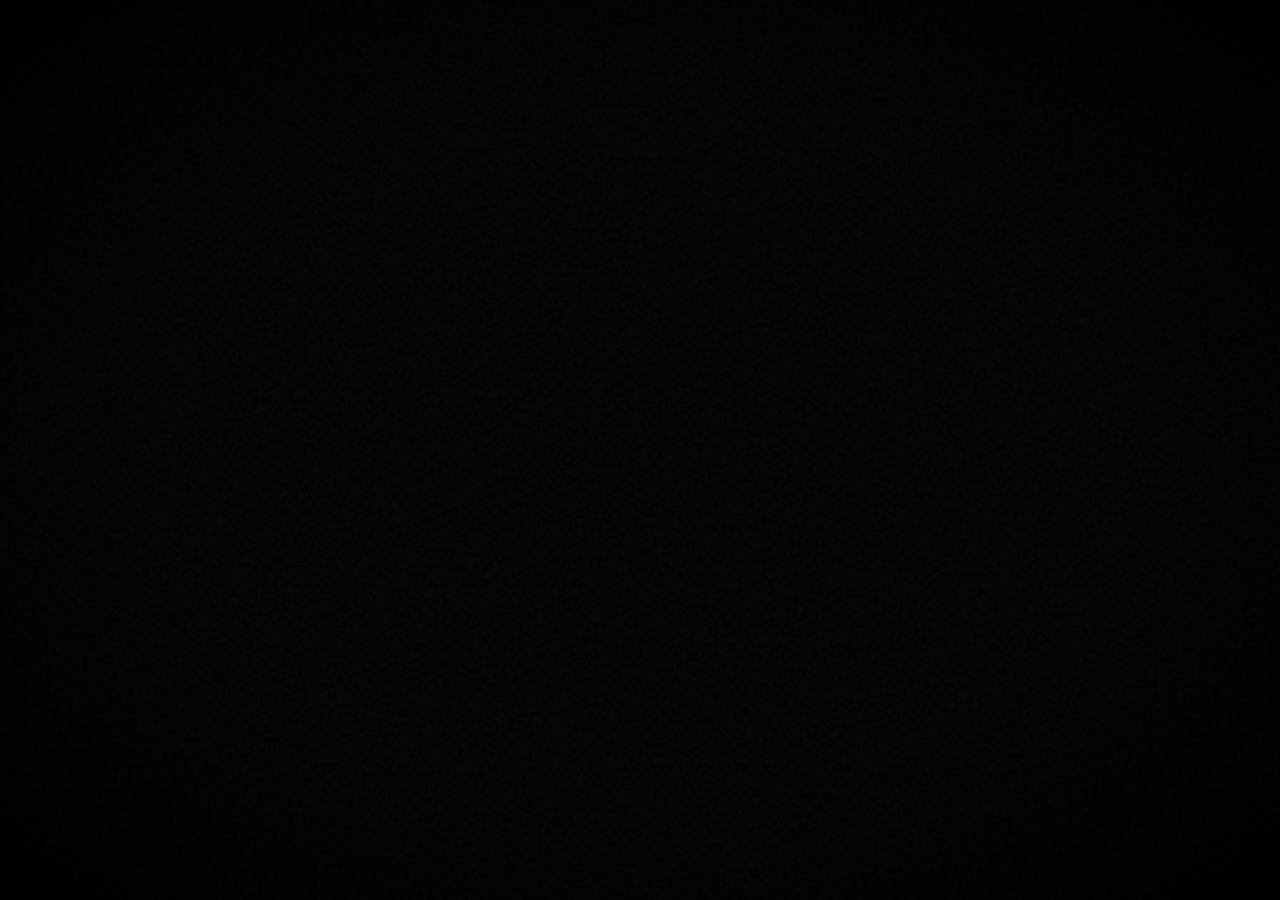
==== commit 4dbafc7a: "Add files via upload" ====
--- a/index.html
+++ b/index.html
@@ -2,8 +2,8 @@
 <html lang="ru">
 <head>
     <meta charset="UTF-8">
-    <meta name="viewport" content="width=device-width, initial-scale=1.0, maximum-scale=1.0, user-scalable=no">
-    <title>GOGAGYM — Твой Путь</title>
+    <meta name="viewport" content="width=device-width, initial-scale=1.0, maximum-scale=1.0, user-scalable=no, viewport-fit=cover">
+    <title>GOGAGYM — Fitness App</title>
     <link rel="preconnect" href="https://fonts.googleapis.com">
     <link rel="preconnect" href="https://fonts.gstatic.com" crossorigin>
     <link href="https://fonts.googleapis.com/css2?family=Russo+One&family=Roboto+Mono:wght@400;700&display=swap" rel="stylesheet">
@@ -11,18 +11,79 @@
     <script src="https://telegram.org/js/telegram-web-app.js"></script>
 </head>
 <body>
+    <!-- ФОН -->
     <div class="bg-grunge"></div>
     <div class="bg-particles" id="particles"></div>
     <div class="bg-vignette"></div>
     
-    <div class="app-container">
+    <!-- ОНБОРДИНГ -->
+    <div id="onboarding" class="onboarding" style="display: none;">
+        <div class="onboarding-content">
+            <div class="onboarding-logo">
+                <span class="logo-big">GOGA<span class="text-red">GYM</span></span>
+            </div>
+            <h1 class="onboarding-title">ТВОЙ ПУТЬ ВОИНА НАЧИНАЕТСЯ</h1>
+            <p class="onboarding-desc">Персональный тренер в твоём кармане</p>
+            
+            <div class="onboarding-form">
+                <div class="form-group">
+                    <label>🎯 ТВОЯ ЦЕЛЬ</label>
+                    <select id="onboard-goal">
+                        <option value="burn">🔥 Сжигание жира</option>
+                        <option value="gain">💪 Набор массы</option>
+                        <option value="strength">🏋️ Сила</option>
+                        <option value="relief">⚡ Рельеф</option>
+                    </select>
+                </div>
+                
+                <div class="form-group">
+                    <label>📍 ГДЕ ТРЕНИРУЕШЬСЯ</label>
+                    <div class="place-selector">
+                        <button class="place-btn" data-place="gym" onclick="selectPlace('gym')">
+                            <span class="place-icon">🏋️</span>
+                            <span>В ЗАЛЕ</span>
+                        </button>
+                        <button class="place-btn" data-place="home" onclick="selectPlace('home')">
+                            <span class="place-icon">🏠</span>
+                            <span>ДОМА</span>
+                        </button>
+                    </div>
+                </div>
+                
+                <div class="form-group">
+                    <label>⚖️ ПАРАМЕТРЫ</label>
+                    <div class="params-row">
+                        <input type="number" id="onboard-weight" placeholder="Вес (кг)">
+                        <input type="number" id="onboard-height" placeholder="Рост (см)">
+                        <input type="number" id="onboard-age" placeholder="Возраст">
+                    </div>
+                </div>
+                
+                <button class="btn-onboard" onclick="completeOnboarding()">
+                    <span>🚀 НАЧАТЬ ПУТЬ</span>
+                </button>
+            </div>
+        </div>
+    </div>
+    
+    <!-- ОСНОВНОЕ ПРИЛОЖЕНИЕ -->
+    <div id="app" class="app-container" style="display: none;">
+        
         <!-- HEADER -->
         <header class="header">
-            <div class="logo">
-                <span class="logo-text">GOGA</span><span class="logo-text-red">GYM</span>
+            <div class="header-left">
+                <div class="logo-small">GOGA<span class="text-red">GYM</span></div>
             </div>
-            <div class="user-info">
-                <span id="user-name">ВОИН</span>
+            <div class="header-center">
+                <div class="streak-badge" onclick="showScreen('screen-home')">
+                    <span class="streak-icon">🔥</span>
+                    <span class="streak-count" id="header-streak">0</span>
+                </div>
+            </div>
+            <div class="header-right">
+                <button class="profile-btn" onclick="showScreen('screen-profile')">
+                    <span class="profile-avatar" id="profile-avatar">👤</span>
+                </button>
             </div>
         </header>
         
@@ -31,130 +92,270 @@
             
             <!-- ГЛАВНАЯ -->
             <section id="screen-home" class="screen active">
-                <div class="welcome-block">
-                    <h1 class="welcome-title">GOGAGYM</h1>
-                    <p class="welcome-subtitle">ТВОЙ ПУТЬ ВОИНА</p>
-                </div>
-                
-                <!-- Быстрая статистика -->
-                <div class="stats-row">
-                    <div class="stat-card">
-                        <span class="stat-value" id="stat-workouts">0</span>
-                        <span class="stat-label">ТРЕНИРОВОК</span>
-                    </div>
-                    <div class="stat-card">
-                        <span class="stat-value" id="stat-calories">0</span>
-                        <span class="stat-label">КАЛОРИЙ</span>
-                    </div>
-                    <div class="stat-card">
-                        <span class="stat-value" id="stat-streak">0</span>
-                        <span class="stat-label">ДНЕЙ ПОДРЯД</span>
-                    </div>
-                </div>
-                
-                <!-- Достижения -->
-                <div class="achievements-preview" id="achievements-preview">
-                    <h3 class="section-title">🏆 ДОСТИЖЕНИЯ</h3>
-                    <div class="achievements-grid" id="achievements-grid"></div>
-                </div>
-                
-                <!-- Кнопки -->
-                <div class="action-buttons">
-                    <button class="btn btn-primary btn-large" onclick="showScreen('screen-workout')">
-                        <span class="btn-icon">🔥</span>
-                        <span>НАЧАТЬ ТРЕНИРОВКУ</span>
-                    </button>
-                    <div class="btn-row">
-                        <button class="btn btn-secondary" onclick="showScreen('screen-progress')">
-                            <span>📊</span>
-                        </button>
-                        <button class="btn btn-secondary" onclick="showScreen('screen-goals')">
-                            <span>🎯</span>
-                        </button>
-                        <button class="btn btn-secondary" onclick="showScreen('screen-water')">
-                            <span>💧</span>
-                        </button>
-                        <button class="btn btn-secondary" onclick="showScreen('screen-more')">
-                            <span>⚡</span>
-                        </button>
-                    </div>
-                </div>
+                <!-- Приветствие -->
+                <div class="greeting-card">
+                    <h1 class="greeting-title" id="greeting-title">С НОВЫМ ДНЁМ, ВОИН</h1>
+                    <p class="greeting-subtitle" id="greeting-subtitle">Готов к тренировке?</p>
+                </div>
+                
+                <!-- Быстрый старт -->
+                <div class="quick-start">
+                    <button class="quick-start-btn" onclick="quickWorkout()">
+                        <span class="quick-icon">⚡</span>
+                        <span class="quick-text">БЫСТРАЯ<br>ТРЕНИРОВКА</span>
+                    </button>
+                </div>
+                
+                <!-- Прогресс цели -->
+                <div class="goal-progress-card" onclick="showScreen('screen-programs')">
+                    <div class="goal-progress-header">
+                        <span class="goal-progress-label">🎯 ТВОЯ ЦЕЛЬ</span>
+                        <span class="goal-progress-value" id="goal-progress-value">--</span>
+                    </div>
+                    <div class="progress-bar-large">
+                        <div class="progress-fill-large" id="goal-progress-bar" style="width: 0%"></div>
+                    </div>
+                    <p class="goal-progress-desc">Нажми чтобы продолжить</p>
+                </div>
+                
+                <!-- Статистика за неделю -->
+                <div class="week-stats-card">
+                    <h3 class="card-title">📊 ЭТА НЕДЕЛЯ</h3>
+                    <div class="week-stats-grid">
+                        <div class="week-stat">
+                            <span class="week-stat-value" id="week-workouts">0</span>
+                            <span class="week-stat-label">Тренировок</span>
+                        </div>
+                        <div class="week-stat">
+                            <span class="week-stat-value" id="week-calories">0</span>
+                            <span class="week-stat-label">Ккал</span>
+                        </div>
+                        <div class="week-stat">
+                            <span class="week-stat-value" id="week-minutes">0</span>
+                            <span class="week-stat-label">Минут</span>
+                        </div>
+                    </div>
+                </div>
+                
+                <!-- Последние достижения -->
+                <div class="achievements-card">
+                    <div class="card-header">
+                        <h3 class="card-title">🏆 ДОСТИЖЕНИЯ</h3>
+                        <span class="card-link" onclick="showScreen('screen-achievements')">Все →</span>
+                    </div>
+                    <div class="achievements-mini" id="achievements-mini"></div>
+                </div>
+            </section>
+            
+            <!-- ПРОГРАММЫ -->
+            <section id="screen-programs" class="screen">
+                <div class="screen-header">
+                    <h1 class="screen-title">ПРОГРАММЫ</h1>
+                    <p class="screen-subtitle">Выбери программу тренировок</p>
+                </div>
+                
+                <div class="programs-tabs">
+                    <button class="tab-btn active" data-tab="all" onclick="filterPrograms('all')">Все</button>
+                    <button class="tab-btn" data-tab="beginner" onclick="filterPrograms('beginner')">Новичок</button>
+                    <button class="tab-btn" data-tab="intermediate" onclick="filterPrograms('intermediate')">Средний</button>
+                    <button class="tab-btn" data-tab="advanced" onclick="filterPrograms('advanced')">Профи</button>
+                </div>
+                
+                <div class="programs-grid" id="programs-grid"></div>
             </section>
             
             <!-- ТРЕНИРОВКА -->
             <section id="screen-workout" class="screen">
-                <div class="workout-header">
-                    <button class="btn-back" onclick="showScreen('screen-home')">←</button>
-                    <h2 class="screen-title">ПРОТОКОЛ <span id="protocol-num">#047</span></h2>
-                </div>
-                
-                <div class="workout-info">
-                    <div class="workout-timer">
-                        <span class="timer-label">ВРЕМЯ РАУНДА</span>
-                        <span class="timer-value" id="round-timer">45</span>
-                        <span class="timer-unit">сек</span>
-                    </div>
-                    <div class="round-indicator">
-                        <span>РАУНД</span>
-                        <span class="round-current" id="round-current">1</span>
-                        <span>/</span>
-                        <span class="round-total" id="round-total">5</span>
-                    </div>
-                </div>
-                
-                <div class="exercise-card">
-                    <div class="exercise-gif">
-                        <span class="exercise-icon" id="exercise-icon">🤸</span>
-                    </div>
-                    <h3 class="exercise-name" id="exercise-name">БЁРПИ</h3>
-                    <p class="exercise-sets" id="exercise-sets">4 подхода × 15 повторений</p>
-                </div>
-                
-                <div class="workout-controls">
-                    <button class="btn btn-danger btn-large" onclick="completeSet()">
-                        <span>✅ УНИЧТОЖЕНО</span>
-                    </button>
-                    <button class="btn btn-secondary" onclick="skipExercise()">
-                        <span>⏭️ ПРОПУСТИТЬ</span>
-                    </button>
-                </div>
-                
-                <div class="progress-bar">
-                    <div class="progress-fill" id="workout-progress-fill" style="width: 20%"></div>
+                <div class="workout-header-fixed">
+                    <button class="btn-back" onclick="quitWorkout()">✕</button>
+                    <h2 class="workout-title" id="workout-title">ТРЕНИРОВКА</h2>
+                    <div class="workout-timer-mini" id="workout-timer-mini">00:00</div>
+                </div>
+                
+                <div class="workout-content">
+                    <!-- Разминка -->
+                    <div class="workout-phase" id="phase-warmup">
+                        <div class="phase-badge">🔥 РАЗМИНКА</div>
+                        <h3 class="phase-title">Подготовь тело</h3>
+                        <div class="warmup-exercises" id="warmup-list"></div>
+                        <button class="btn-phase-complete" onclick="startMainWorkout()">
+                            <span>✅ ГОТОВ К ТРЕНИРОВКЕ</span>
+                        </button>
+                    </div>
+                    
+                    <!-- Основная -->
+                    <div class="workout-phase" id="phase-main" style="display: none;">
+                        <div class="exercise-card-active">
+                            <div class="exercise-number">УПРАЖНЕНИЕ <span id="exercise-num">1</span>/<span id="exercise-total">8</span></div>
+                            <div class="exercise-icon-large" id="exercise-icon-large">🏋️</div>
+                            <h3 class="exercise-title-large" id="exercise-title">ЖИМ ШТАНГИ ЛЁЖА</h3>
+                            <div class="exercise-sets-display" id="exercise-sets-display">4 подхода × 8-12 повторений</div>
+                            
+                            <!-- Ввод весов -->
+                            <div class="weight-input-section">
+                                <label class="weight-label">💾 РАБОЧИЙ ВЕС (кг)</label>
+                                <div class="weight-inputs">
+                                    <input type="number" id="set-1-weight" placeholder="Подход 1" class="weight-input">
+                                    <input type="number" id="set-2-weight" placeholder="Подход 2" class="weight-input">
+                                    <input type="number" id="set-3-weight" placeholder="Подход 3" class="weight-input">
+                                    <input type="number" id="set-4-weight" placeholder="Подход 4" class="weight-input">
+                                </div>
+                            </div>
+                            
+                            <div class="exercise-timer">
+                                <div class="timer-circle" id="timer-circle">
+                                    <svg viewBox="0 0 100 100">
+                                        <circle class="timer-bg" cx="50" cy="50" r="45"></circle>
+                                        <circle class="timer-progress" id="timer-progress" cx="50" cy="50" r="45"></circle>
+                                    </svg>
+                                    <span class="timer-text" id="timer-text">60</span>
+                                </div>
+                                <p class="timer-label">Отдых</p>
+                            </div>
+                            
+                            <div class="exercise-description" id="exercise-description">
+                                Лягте на скамью, стопы на полу. Хват чуть шире плеч...
+                            </div>
+                        </div>
+                        
+                        <div class="workout-actions">
+                            <button class="btn-action-secondary" onclick="skipExercise()">
+                                <span>⏭️ ПРОПУСТИТЬ</span>
+                            </button>
+                            <button class="btn-action-primary" onclick="completeExercise()">
+                                <span>✅ ВЫПОЛНЕНО</span>
+                            </button>
+                        </div>
+                        
+                        <div class="workout-progress-large">
+                            <div class="progress-bar-large">
+                                <div class="progress-fill-large" id="workout-progress" style="width: 10%"></div>
+                            </div>
+                        </div>
+                    </div>
+                    
+                    <!-- Заминка -->
+                    <div class="workout-phase" id="phase-cooldown" style="display: none;">
+                        <div class="phase-badge">🧘 ЗАМИНКА</div>
+                        <h3 class="phase-title">Восстановление</h3>
+                        <div class="cooldown-exercises" id="cooldown-list"></div>
+                        <button class="btn-phase-complete" onclick="finishWorkout()">
+                            <span>🏆 ЗАВЕРШИТЬ ТРЕНИРОВКУ</span>
+                        </button>
+                    </div>
+                </div>
+            </section>
+            
+            <!-- ПРОФИЛЬ -->
+            <section id="screen-profile" class="screen">
+                <div class="profile-header">
+                    <div class="profile-avatar-large" id="profile-avatar-large">👤</div>
+                    <h2 class="profile-name" id="profile-name">ВОИН</h2>
+                    <p class="profile-level">Уровень <span id="profile-level-num">1</span></p>
+                    <div class="profile-xp">
+                        <div class="xp-bar">
+                            <div class="xp-fill" style="width: 30%"></div>
+                        </div>
+                        <span class="xp-text" id="xp-text">300/1000 XP</span>
+                    </div>
+                </div>
+                
+                <div class="profile-stats">
+                    <div class="profile-stat">
+                        <span class="profile-stat-value" id="profile-total-workouts">0</span>
+                        <span class="profile-stat-label">Всего тренировок</span>
+                    </div>
+                    <div class="profile-stat">
+                        <span class="profile-stat-value" id="profile-total-calories">0</span>
+                        <span class="profile-stat-label">Ккал сожжено</span>
+                    </div>
+                    <div class="profile-stat">
+                        <span class="profile-stat-value" id="profile-best-streak">0</span>
+                        <span class="profile-stat-label">Лучшая серия</span>
+                    </div>
+                </div>
+                
+                <div class="profile-menu">
+                    <button class="profile-menu-item" onclick="showScreen('screen-progress')">
+                        <span class="menu-icon">📊</span>
+                        <span>Мой прогресс</span>
+                        <span class="menu-arrow">→</span>
+                    </button>
+                    <button class="profile-menu-item" onclick="showScreen('screen-weights')">
+                        <span class="menu-icon">🏋️</span>
+                        <span>Рабочие веса</span>
+                        <span class="menu-arrow">→</span>
+                    </button>
+                    <button class="profile-menu-item" onclick="showScreen('screen-nutrition')">
+                        <span class="menu-icon">🍗</span>
+                        <span>Питание</span>
+                        <span class="menu-arrow">→</span>
+                    </button>
+                    <button class="profile-menu-item" onclick="showScreen('screen-sleep')">
+                        <span class="menu-icon">😴</span>
+                        <span>Сон</span>
+                        <span class="menu-arrow">→</span>
+                    </button>
+                    <button class="profile-menu-item" onclick="showScreen('screen-achievements')">
+                        <span class="menu-icon">🏆</span>
+                        <span>Достижения</span>
+                        <span class="menu-arrow">→</span>
+                    </button>
+                    <button class="profile-menu-item" onclick="showScreen('screen-settings')">
+                        <span class="menu-icon">⚙️</span>
+                        <span>Настройки</span>
+                        <span class="menu-arrow">→</span>
+                    </button>
                 </div>
             </section>
             
             <!-- ПРОГРЕСС -->
             <section id="screen-progress" class="screen">
-                <div class="workout-header">
-                    <button class="btn-back" onclick="showScreen('screen-home')">←</button>
-                    <h2 class="screen-title">СТАТИСТИКА БОЙЦА</h2>
-                </div>
-                
-                <div class="measurements-grid">
-                    <div class="measurement-card">
+                <div class="screen-header">
+                    <button class="btn-back" onclick="showScreen('screen-profile')">←</button>
+                    <h1 class="screen-title">МОЙ ПРОГРЕСС</h1>
+                </div>
+                
+                <div class="measurements-grid-large">
+                    <div class="measurement-card-large">
+                        <span class="measurement-icon">⚖️</span>
                         <span class="measurement-label">ВЕС</span>
-                        <span class="measurement-value" id="measure-weight">--</span>
+                        <span class="measurement-value-large" id="measure-weight">--</span>
                         <span class="measurement-unit">кг</span>
                     </div>
-                    <div class="measurement-card">
+                    <div class="measurement-card-large">
+                        <span class="measurement-icon">📏</span>
                         <span class="measurement-label">ГРУДЬ</span>
-                        <span class="measurement-value" id="measure-chest">--</span>
+                        <span class="measurement-value-large" id="measure-chest">--</span>
                         <span class="measurement-unit">см</span>
                     </div>
-                    <div class="measurement-card">
+                    <div class="measurement-card-large">
+                        <span class="measurement-icon">📏</span>
                         <span class="measurement-label">ТАЛИЯ</span>
-                        <span class="measurement-value" id="measure-waist">--</span>
+                        <span class="measurement-value-large" id="measure-waist">--</span>
                         <span class="measurement-unit">см</span>
                     </div>
-                    <div class="measurement-card">
+                    <div class="measurement-card-large">
+                        <span class="measurement-icon">📏</span>
                         <span class="measurement-label">БЁДРА</span>
-                        <span class="measurement-value" id="measure-hips">--</span>
+                        <span class="measurement-value-large" id="measure-hips">--</span>
                         <span class="measurement-unit">см</span>
                     </div>
-                </div>
-                
-                <button class="btn btn-primary" onclick="showScreen('screen-add-progress')">
+                    <div class="measurement-card-large">
+                        <span class="measurement-icon">💪</span>
+                        <span class="measurement-label">БИЦЕПС</span>
+                        <span class="measurement-value-large" id="measure-biceps">--</span>
+                        <span class="measurement-unit">см</span>
+                    </div>
+                    <div class="measurement-card-large">
+                        <span class="measurement-icon">🦵</span>
+                        <span class="measurement-label">ИКРЫ</span>
+                        <span class="measurement-value-large" id="measure-calves">--</span>
+                        <span class="measurement-unit">см</span>
+                    </div>
+                </div>
+                
+                <button class="btn-primary-large" onclick="showScreen('screen-add-progress')">
                     <span>📝 ЗАПИСАТЬ ДАННЫЕ</span>
                 </button>
                 
@@ -162,18 +363,13 @@
                     <h3 class="section-title">📅 ИСТОРИЯ ЗАМЕРОВ</h3>
                     <div class="history-list" id="progress-history"></div>
                 </div>
-                
-                <div class="calendar-container">
-                    <h3 class="section-title">📆 КАЛЕНДАРЬ ТРЕНИРОВОК</h3>
-                    <div class="calendar-grid" id="calendar-grid"></div>
-                </div>
             </section>
             
             <!-- ДОБАВИТЬ ПРОГРЕСС -->
             <section id="screen-add-progress" class="screen">
-                <div class="workout-header">
+                <div class="screen-header">
                     <button class="btn-back" onclick="showScreen('screen-progress')">←</button>
-                    <h2 class="screen-title">НОВЫЕ ДАННЫЕ</h2>
+                    <h1 class="screen-title">НОВЫЕ ДАННЫЕ</h1>
                 </div>
                 
                 <form class="progress-form" id="progress-form" onsubmit="saveProgress(event)">
@@ -193,276 +389,214 @@
                         <label>📏 БЁДРА (см)</label>
                         <input type="number" step="0.1" id="input-hips" placeholder="95">
                     </div>
-                    <button type="submit" class="btn btn-primary btn-large">
+                    <div class="form-group">
+                        <label>💪 БИЦЕПС (см)</label>
+                        <input type="number" step="0.1" id="input-biceps" placeholder="35">
+                    </div>
+                    <div class="form-group">
+                        <label>🦵 ИКРЫ (см)</label>
+                        <input type="number" step="0.1" id="input-calves" placeholder="40">
+                    </div>
+                    <button type="submit" class="btn-primary-large">
                         <span>💾 СОХРАНИТЬ</span>
                     </button>
                 </form>
             </section>
             
-            <!-- ЦЕЛИ -->
-            <section id="screen-goals" class="screen">
-                <div class="workout-header">
-                    <button class="btn-back" onclick="showScreen('screen-home')">←</button>
-                    <h2 class="screen-title">МОИ ЦЕЛИ</h2>
-                </div>
-                
-                <div class="goal-selector">
-                    <h3 class="section-title">ГЛАВНАЯ ЦЕЛЬ</h3>
-                    <div class="goal-options">
-                        <button class="goal-option" data-goal="burn" onclick="setGoal('burn')">
-                            <span class="goal-icon">🔥</span>
-                            <span>СЖИГАНИЕ ЖИРА</span>
+            <!-- РАБОЧИЕ ВЕСА -->
+            <section id="screen-weights" class="screen">
+                <div class="screen-header">
+                    <button class="btn-back" onclick="showScreen('screen-profile')">←</button>
+                    <h1 class="screen-title">РАБОЧИЕ ВЕСА</h1>
+                </div>
+                
+                <div class="one-rep-max">
+                    <h3 class="section-title">🏆 КАЛЬКУЛЯТОР 1ПМ</h3>
+                    <div class="one-rep-form">
+                        <input type="number" id="one-rep-weight" placeholder="Вес (кг)" class="one-rep-input">
+                        <input type="number" id="one-rep-reps" placeholder="Повторы" class="one-rep-input">
+                        <button class="btn-secondary-small" onclick="calculateOneRepMax()">Рассчитать</button>
+                    </div>
+                    <div class="one-rep-result" id="one-rep-result" style="display: none;">
+                        <span class="one-rep-label">Твой максимум:</span>
+                        <span class="one-rep-value" id="one-rep-value">0 кг</span>
+                    </div>
+                </div>
+                
+                <div class="weights-history">
+                    <h3 class="section-title">📊 ИСТОРИЯ ВЕСОВ</h3>
+                    <div class="weights-list" id="weights-list"></div>
+                </div>
+            </section>
+            
+            <!-- ПИТАНИЕ -->
+            <section id="screen-nutrition" class="screen">
+                <div class="screen-header">
+                    <button class="btn-back" onclick="showScreen('screen-profile')">←</button>
+                    <h1 class="screen-title">ПИТАНИЕ</h1>
+                </div>
+                
+                <div class="nutrition-goals">
+                    <h3 class="section-title">🎯 ЦЕЛИ НА ДЕНЬ</h3>
+                    <div class="nutrition-grid">
+                        <div class="nutrition-card">
+                            <span class="nutrition-icon">🔥</span>
+                            <span class="nutrition-label">Ккал</span>
+                            <span class="nutrition-value" id="nutrition-calories">0</span>
+                            <span class="nutrition-target">из <span id="nutrition-calories-target">2500</span></span>
+                        </div>
+                        <div class="nutrition-card">
+                            <span class="nutrition-icon">🍗</span>
+                            <span class="nutrition-label">Белки</span>
+                            <span class="nutrition-value" id="nutrition-protein">0</span>
+                            <span class="nutrition-target">из <span id="nutrition-protein-target">150</span>г</span>
+                        </div>
+                        <div class="nutrition-card">
+                            <span class="nutrition-icon">🍞</span>
+                            <span class="nutrition-label">Углеводы</span>
+                            <span class="nutrition-value" id="nutrition-carbs">0</span>
+                            <span class="nutrition-target">из <span id="nutrition-carbs-target">300</span>г</span>
+                        </div>
+                        <div class="nutrition-card">
+                            <span class="nutrition-icon">🥑</span>
+                            <span class="nutrition-label">Жиры</span>
+                            <span class="nutrition-value" id="nutrition-fats">0</span>
+                            <span class="nutrition-target">из <span id="nutrition-fats-target">80</span>г</span>
+                        </div>
+                    </div>
+                </div>
+                
+                <div class="add-food-section">
+                    <h3 class="section-title">➕ ДОБАВИТЬ ПРИЁМ ПИЩИ</h3>
+                    <form class="food-form" onsubmit="addFood(event)">
+                        <input type="text" id="food-name" placeholder="Название продукта" class="food-input" required>
+                        <div class="food-macros">
+                            <input type="number" id="food-protein" placeholder="Белки (г)" class="food-macro-input">
+                            <input type="number" id="food-carbs" placeholder="Углеводы (г)" class="food-macro-input">
+                            <input type="number" id="food-fats" placeholder="Жиры (г)" class="food-macro-input">
+                        </div>
+                        <button type="submit" class="btn-primary-large">
+                            <span>➕ ДОБАВИТЬ</span>
                         </button>
-                        <button class="goal-option" data-goal="gain" onclick="setGoal('gain')">
-                            <span class="goal-icon">💪</span>
-                            <span>НАБОР МАССЫ</span>
-                        </button>
-                        <button class="goal-option" data-goal="endurance" onclick="setGoal('endurance')">
-                            <span class="goal-icon">⚡</span>
-                            <span>ВЫНОСЛИВОСТЬ</span>
-                        </button>
-                        <button class="goal-option" data-goal="strength" onclick="setGoal('strength')">
-                            <span class="goal-icon">🏋️</span>
-                            <span>СИЛА</span>
-                        </button>
-                    </div>
-                </div>
-                
-                <div class="goal-current">
-                    <h3 class="section-title">ТЕКУЩАЯ ЦЕЛЬ</h3>
-                    <div class="goal-display" id="goal-display">
-                        <span class="goal-display-icon" id="goal-display-icon">❓</span>
-                        <span class="goal-display-text" id="goal-display-text">Не выбрана</span>
-                    </div>
-                </div>
-                
-                <div class="checklist-section">
-                    <h3 class="section-title">📋 ЧЕК-ЛИСТ НА ДЕНЬ</h3>
-                    <div class="checklist" id="checklist">
-                        <div class="checklist-item" onclick="toggleCheck(this)">
-                            <span class="checkmark">☐</span>
-                            <span>Тренировка</span>
-                        </div>
-                        <div class="checklist-item" onclick="toggleCheck(this)">
-                            <span class="checkmark">☐</span>
-                            <span>2л воды</span>
-                        </div>
-                        <div class="checklist-item" onclick="toggleCheck(this)">
-                            <span class="checkmark">☐</span>
-                            <span>Белок в каждом приёме пищи</span>
-                        </div>
-                        <div class="checklist-item" onclick="toggleCheck(this)">
-                            <span class="checkmark">☐</span>
-                            <span>8 часов сна</span>
-                        </div>
-                    </div>
-                </div>
-            </section>
-            
-            <!-- ВОДА -->
-            <section id="screen-water" class="screen">
-                <div class="workout-header">
-                    <button class="btn-back" onclick="showScreen('screen-home')">←</button>
-                    <h2 class="screen-title">ТРЕКЕР ВОДЫ</h2>
-                </div>
-                
-                <div class="water-container">
-                    <div class="water-goal">
-                        <span class="water-label">ЦЕЛЬ НА ДЕНЬ</span>
-                        <span class="water-value"><span id="water-current">0</span> / <span id="water-goal">2000</span> мл</span>
+                    </form>
+                </div>
+                
+                <div class="meals-section">
+                    <h3 class="section-title">🍽️ СЕГОДНЯ</h3>
+                    <div class="meals-list" id="meals-list"></div>
+                </div>
+            </section>
+            
+            <!-- СОН -->
+            <section id="screen-sleep" class="screen">
+                <div class="screen-header">
+                    <button class="btn-back" onclick="showScreen('screen-profile')">←</button>
+                    <h1 class="screen-title">СОН</h1>
+                </div>
+                
+                <div class="sleep-tracker">
+                    <div class="sleep-current">
+                        <span class="sleep-label">ПРОШЛАЯ НОЧЬ</span>
+                        <span class="sleep-value" id="sleep-last-hours">--</span>
+                        <span class="sleep-unit">часов</span>
                     </div>
                     
-                    <div class="water-visual">
-                        <div class="water-bottle">
-                            <div class="water-fill" id="water-fill" style="height: 0%"></div>
-                        </div>
-                    </div>
-                    
-                    <div class="water-controls">
-                        <button class="btn btn-secondary" onclick="addWater(-250)">
-                            <span>-250 мл</span>
-                        </button>
-                        <button class="btn btn-primary" onclick="addWater(250)">
-                            <span>💧 +250 мл</span>
-                        </button>
-                        <button class="btn btn-primary" onclick="addWater(500)">
-                            <span>🥤 +500 мл</span>
-                        </button>
-                    </div>
-                    
-                    <button class="btn btn-secondary" onclick="resetWater()">
-                        <span>🔄 СБРОСИТЬ</span>
-                    </button>
-                </div>
-            </section>
-            
-            <!-- ЕЩЁ (калькулятор, упражнения, заметки) -->
-            <section id="screen-more" class="screen">
-                <div class="workout-header">
-                    <button class="btn-back" onclick="showScreen('screen-home')">←</button>
-                    <h2 class="screen-title">ЕЩЁ</h2>
-                </div>
-                
-                <div class="more-grid">
-                    <button class="more-card" onclick="showScreen('screen-calculator')">
-                        <span class="more-icon">🧮</span>
-                        <span class="more-title">КАЛЬКУЛЯТОР КАЛОРИЙ</span>
-                        <span class="more-desc">Расчёт нормы калорий</span>
-                    </button>
-                    
-                    <button class="more-card" onclick="showScreen('screen-exercises')">
-                        <span class="more-icon">🏋️</span>
-                        <span class="more-title">УПРАЖНЕНИЯ</span>
-                        <span class="more-desc">База упражнений</span>
-                    </button>
-                    
-                    <button class="more-card" onclick="showScreen('screen-notes')">
-                        <span class="more-icon">📝</span>
-                        <span class="more-title">ЗАМЕТКИ</span>
-                        <span class="more-desc">Личные записи</span>
-                    </button>
-                    
-                    <button class="more-card" onclick="showScreen('screen-history')">
-                        <span class="more-icon">📊</span>
-                        <span class="more-title">ИСТОРИЯ</span>
-                        <span class="more-desc">Все тренировки</span>
-                    </button>
-                </div>
-            </section>
-            
-            <!-- КАЛЬКУЛЯТОР -->
-            <section id="screen-calculator" class="screen">
-                <div class="workout-header">
-                    <button class="btn-back" onclick="showScreen('screen-more')">←</button>
-                    <h2 class="screen-title">КАЛЬКУЛЯТОР КАЛОРИЙ</h2>
-                </div>
-                
-                <form class="calc-form" onsubmit="calculateCalories(event)">
-                    <div class="form-group">
-                        <label>ПОЛ</label>
-                        <div class="radio-group">
-                            <label class="radio-label">
-                                <input type="radio" name="gender" value="male" checked> Мужской
-                            </label>
-                            <label class="radio-label">
-                                <input type="radio" name="gender" value="female"> Женский
-                            </label>
-                        </div>
-                    </div>
-                    <div class="form-group">
-                        <label>ВЕС (кг)</label>
-                        <input type="number" id="calc-weight" placeholder="75" required>
-                    </div>
-                    <div class="form-group">
-                        <label>РОСТ (см)</label>
-                        <input type="number" id="calc-height" placeholder="175" required>
-                    </div>
-                    <div class="form-group">
-                        <label>ВОЗРАСТ (лет)</label>
-                        <input type="number" id="calc-age" placeholder="25" required>
-                    </div>
-                    <div class="form-group">
-                        <label>АКТИВНОСТЬ</label>
-                        <select id="calc-activity">
-                            <option value="1.2">Минимальная (сидячая работа)</option>
-                            <option value="1.375">Лёгкая (1-3 тренировки)</option>
-                            <option value="1.55">Средняя (3-5 тренировок)</option>
-                            <option value="1.725">Высокая (6-7 тренировок)</option>
-                            <option value="1.9">Экстремальная (2 раза в день)</option>
-                        </select>
-                    </div>
-                    <button type="submit" class="btn btn-primary btn-large">
-                        <span>🧮 РАССЧИТАТЬ</span>
-                    </button>
-                </form>
-                
-                <div class="calc-result" id="calc-result" style="display: none;">
-                    <div class="result-card">
-                        <span class="result-label">БАЗОВЫЙ ОБМЕН</span>
-                        <span class="result-value" id="result-bmr">0</span>
-                        <span class="result-unit">ккал/день</span>
-                    </div>
-                    <div class="result-card">
-                        <span class="result-label">НОРМА (поддержание)</span>
-                        <span class="result-value" id="result-tdee">0</span>
-                        <span class="result-unit">ккал/день</span>
-                    </div>
-                    <div class="result-card highlight">
-                        <span class="result-label">ДЕФИЦИТ (-15%)</span>
-                        <span class="result-value" id="result-deficit">0</span>
-                        <span class="result-unit">ккал/день</span>
-                    </div>
-                    <div class="result-card highlight">
-                        <span class="result-label">ПРОФИЦИТ (+15%)</span>
-                        <span class="result-value" id="result-surplus">0</span>
-                        <span class="result-unit">ккал/день</span>
-                    </div>
-                </div>
-            </section>
-            
-            <!-- УПРАЖНЕНИЯ -->
-            <section id="screen-exercises" class="screen">
-                <div class="workout-header">
-                    <button class="btn-back" onclick="showScreen('screen-more')">←</button>
-                    <h2 class="screen-title">БАЗА УПРАЖНЕНИЙ</h2>
-                </div>
-                
-                <div class="exercises-list" id="exercises-list"></div>
-            </section>
-            
-            <!-- ЗАМЕТКИ -->
-            <section id="screen-notes" class="screen">
-                <div class="workout-header">
-                    <button class="btn-back" onclick="showScreen('screen-more')">←</button>
-                    <h2 class="screen-title">ЗАМЕТКИ</h2>
-                </div>
-                
-                <div class="notes-container">
-                    <textarea id="notes-text" class="notes-textarea" placeholder="Пиши сюда свои мысли, советы, наблюдения..."></textarea>
-                    <button class="btn btn-primary" onclick="saveNotes()">
-                        <span>💾 СОХРАНИТЬ</span>
-                    </button>
-                    <div class="notes-saved" id="notes-saved" style="display: none;">
-                        ✅ Сохранено!
-                    </div>
-                </div>
-            </section>
-            
-            <!-- ИСТОРИЯ ТРЕНИРОВОК -->
-            <section id="screen-history" class="screen">
-                <div class="workout-header">
-                    <button class="btn-back" onclick="showScreen('screen-more')">←</button>
-                    <h2 class="screen-title">ИСТОРИЯ ТРЕНИРОВОК</h2>
-                </div>
-                
-                <div class="history-list" id="workout-history"></div>
+                    <div class="sleep-input-section">
+                        <h3 class="section-title">😴 СКОЛЬКО СПАЛ?</h3>
+                        <div class="sleep-hours-selector">
+                            <button class="sleep-hour-btn" onclick="setSleepHours(5)">5ч</button>
+                            <button class="sleep-hour-btn" onclick="setSleepHours(6)">6ч</button>
+                            <button class="sleep-hour-btn" onclick="setSleepHours(7)">7ч</button>
+                            <button class="sleep-hour-btn" onclick="setSleepHours(8)">8ч</button>
+                            <button class="sleep-hour-btn" onclick="setSleepHours(9)">9ч</button>
+                        </div>
+                        <div class="sleep-quality">
+                            <span class="sleep-quality-label">КАЧЕСТВО СНА:</span>
+                            <div class="quality-stars">
+                                <span class="star" onclick="setSleepQuality(1)">☆</span>
+                                <span class="star" onclick="setSleepQuality(2)">☆</span>
+                                <span class="star" onclick="setSleepQuality(3)">☆</span>
+                                <span class="star" onclick="setSleepQuality(4)">☆</span>
+                                <span class="star" onclick="setSleepQuality(5)">☆</span>
+                            </div>
+                        </div>
+                    </div>
+                </div>
+                
+                <div class="sleep-history">
+                    <h3 class="section-title">📊 НЕДЕЛЯ</h3>
+                    <div class="sleep-week-grid" id="sleep-week-grid"></div>
+                </div>
+            </section>
+            
+            <!-- ДОСТИЖЕНИЯ -->
+            <section id="screen-achievements" class="screen">
+                <div class="screen-header">
+                    <button class="btn-back" onclick="showScreen('screen-profile')">←</button>
+                    <h1 class="screen-title">ДОСТИЖЕНИЯ</h1>
+                </div>
+                
+                <div class="achievements-grid-large" id="achievements-grid"></div>
+            </section>
+            
+            <!-- НАСТРОЙКИ -->
+            <section id="screen-settings" class="screen">
+                <div class="screen-header">
+                    <button class="btn-back" onclick="showScreen('screen-profile')">←</button>
+                    <h1 class="screen-title">НАСТРОЙКИ</h1>
+                </div>
+                
+                <div class="settings-list">
+                    <div class="settings-item">
+                        <span class="settings-label">Уведомления</span>
+                        <label class="toggle">
+                            <input type="checkbox" id="setting-notifications" checked onchange="saveSettings()">
+                            <span class="toggle-slider"></span>
+                        </label>
+                    </div>
+                    <div class="settings-item">
+                        <span class="settings-label">Звук</span>
+                        <label class="toggle">
+                            <input type="checkbox" id="setting-sound" checked onchange="saveSettings()">
+                            <span class="toggle-slider"></span>
+                        </label>
+                    </div>
+                    <div class="settings-item">
+                        <span class="settings-label">Тёмная тема</span>
+                        <label class="toggle">
+                            <input type="checkbox" checked disabled>
+                            <span class="toggle-slider"></span>
+                        </label>
+                    </div>
+                </div>
+                
+                <button class="btn-danger" onclick="resetAllData()">
+                    <span>🗑️ СБРОСИТЬ ВСЕ ДАННЫЕ</span>
+                </button>
             </section>
             
         </main>
         
-        <!-- BOTTOM NAV -->
+        <!-- BOTTOM NAVIGATION -->
         <nav class="bottom-nav">
             <button class="nav-btn active" onclick="showScreen('screen-home')">
                 <span class="nav-icon">🏠</span>
-                <span class="nav-label">ГЛАВНАЯ</span>
+                <span class="nav-label">Главная</span>
             </button>
-            <button class="nav-btn" onclick="showScreen('screen-workout')">
-                <span class="nav-icon">🔥</span>
-                <span class="nav-label">ТРЕНИРОВКА</span>
+            <button class="nav-btn" onclick="showScreen('screen-programs')">
+                <span class="nav-icon">🏋️</span>
+                <span class="nav-label">Тренировки</span>
             </button>
-            <button class="nav-btn" onclick="showScreen('screen-progress')">
-                <span class="nav-icon">📊</span>
-                <span class="nav-label">ПРОГРЕСС</span>
-            </button>
-            <button class="nav-btn" onclick="showScreen('screen-more')">
-                <span class="nav-icon">⚡</span>
-                <span class="nav-label">ЕЩЁ</span>
+            <button class="nav-btn" onclick="showScreen('screen-profile')">
+                <span class="nav-icon">👤</span>
+                <span class="nav-label">Профиль</span>
             </button>
         </nav>
     </div>
     
-    <!-- TOAST -->
+    <!-- TOAST NOTIFICATION -->
     <div class="toast" id="toast">
+        <span class="toast-icon" id="toast-icon">✓</span>
         <span class="toast-message" id="toast-message"></span>
     </div>
     
--- a/style.css
+++ b/style.css
@@ -1,20 +1,44 @@
 /* 
- * GOGAGYM Mini App - Dark Metal Style
- * Читаемые шрифты + агрессивный дизайн
+ * GOGAGYM — Premium Fitness App Design
+ * Стиль: Dark Premium с акцентами
  */
 
 :root {
-    --bg-color: #000000;
-    --bg-card: #0a0a0a;
-    --primary-red: #ff0033;
-    --secondary-red: #cc0022;
+    --bg-primary: #000000;
+    --bg-secondary: #0d0d0d;
+    --bg-card: #141414;
+    --bg-elevated: #1a1a1a;
+    
+    --primary: #ff0033;
+    --primary-dark: #cc0022;
+    --primary-light: #ff3355;
+    
+    --success: #00ff88;
+    --warning: #ffaa00;
+    --error: #ff4444;
+    
     --text-primary: #ffffff;
-    --text-secondary: #888888;
-    --border-color: #1a1a1a;
-    --glow-color: rgba(255, 0, 51, 0.5);
-    --glow-strong: rgba(255, 0, 51, 0.8);
+    --text-secondary: #a0a0a0;
+    --text-tertiary: #666666;
+    
+    --border: #1f1f1f;
+    --border-light: #2a2a2a;
+    
+    --glow: rgba(255, 0, 51, 0.4);
+    --glow-strong: rgba(255, 0, 51, 0.7);
+    
     --font-heading: 'Russo One', sans-serif;
     --font-body: 'Roboto Mono', monospace;
+    
+    --radius-sm: 8px;
+    --radius-md: 12px;
+    --radius-lg: 16px;
+    --radius-xl: 24px;
+    
+    --shadow-sm: 0 2px 8px rgba(0,0,0,0.3);
+    --shadow-md: 0 4px 16px rgba(0,0,0,0.4);
+    --shadow-lg: 0 8px 32px rgba(0,0,0,0.5);
+    --shadow-glow: 0 0 20px var(--glow);
 }
 
 * { margin: 0; padding: 0; box-sizing: border-box; }
@@ -22,61 +46,213 @@
 html, body {
     height: 100%;
     overflow: hidden;
-    background: var(--bg-color);
+    background: var(--bg-primary);
 }
 
 body {
     color: var(--text-primary);
     font-family: var(--font-body);
     font-size: 14px;
-    line-height: 1.6;
+    line-height: 1.5;
+    -webkit-font-smoothing: antialiased;
 }
 
 /* ФОН */
 .bg-grunge {
     position: fixed;
-    top: 0; left: 0;
-    width: 100%; height: 100%;
-    background-image: url("data:image/svg+xml,%3Csvg viewBox='0 0 200 200' xmlns='http://www.w3.org/2000/svg'%3E%3Cfilter id='noise'%3E%3CfeTurbulence type='fractalNoise' baseFrequency='0.9' numOctaves='4' stitchTiles='stitch'/%3E%3C/filter%3E%3Crect width='100%25' height='100%25' filter='url(%23noise)' opacity='0.08'/%3E%3C/svg%3E");
+    inset: 0;
+    background-image: url("data:image/svg+xml,%3Csvg viewBox='0 0 200 200' xmlns='http://www.w3.org/2000/svg'%3E%3Cfilter id='noise'%3E%3CfeTurbulence type='fractalNoise' baseFrequency='0.9' numOctaves='4' stitchTiles='stitch'/%3E%3C/filter%3E%3Crect width='100%25' height='100%25' filter='url(%23noise)' opacity='0.05'/%3E%3C/svg%3E");
     pointer-events: none;
     z-index: 1;
 }
 
 .bg-particles {
     position: fixed;
-    top: 0; left: 0;
-    width: 100%; height: 100%;
+    inset: 0;
     pointer-events: none;
     z-index: 2;
 }
 
 .particle {
     position: absolute;
-    width: 4px; height: 4px;
-    background: var(--primary-red);
+    width: 3px;
+    height: 3px;
+    background: var(--primary);
     border-radius: 50%;
-    opacity: 0.6;
-    box-shadow: 0 0 10px var(--glow-color);
-    animation: float 15s infinite ease-in-out;
+    opacity: 0.5;
+    box-shadow: 0 0 8px var(--glow);
+    animation: float 20s infinite ease-in-out;
 }
 
 @keyframes float {
-    0%, 100% { transform: translateY(100vh) scale(1); opacity: 0; }
-    10% { opacity: 0.6; }
-    90% { opacity: 0.6; }
-    100% { transform: translateY(-100vh) scale(0.5); opacity: 0; }
+    0%, 100% { transform: translateY(100vh) scale(0); opacity: 0; }
+    10% { opacity: 0.5; }
+    90% { opacity: 0.5; }
+    100% { transform: translateY(-100vh) scale(1); opacity: 0; }
 }
 
 .bg-vignette {
     position: fixed;
-    top: 0; left: 0;
-    width: 100%; height: 100%;
-    background: radial-gradient(ellipse at center, transparent 0%, transparent 40%, rgba(0,0,0,0.8) 100%);
+    inset: 0;
+    background: radial-gradient(ellipse at center, transparent 0%, transparent 50%, rgba(0,0,0,0.9) 100%);
     pointer-events: none;
     z-index: 3;
 }
 
-/* КОНТЕЙНЕР */
+/* ОНБОРДИНГ */
+.onboarding {
+    position: fixed;
+    inset: 0;
+    background: var(--bg-primary);
+    z-index: 1000;
+    display: flex;
+    align-items: center;
+    justify-content: center;
+    padding: 40px 20px;
+}
+
+.onboarding-content {
+    max-width: 400px;
+    width: 100%;
+    text-align: center;
+}
+
+.onboarding-logo { margin-bottom: 30px; }
+
+.logo-big {
+    font-family: var(--font-heading);
+    font-size: 48px;
+    letter-spacing: 4px;
+}
+
+.text-red {
+    color: var(--primary);
+    text-shadow: 0 0 30px var(--glow-strong);
+}
+
+.onboarding-title {
+    font-family: var(--font-heading);
+    font-size: 28px;
+    margin-bottom: 10px;
+    line-height: 1.2;
+}
+
+.onboarding-desc {
+    color: var(--text-secondary);
+    font-size: 14px;
+    margin-bottom: 40px;
+}
+
+.onboarding-form {
+    display: flex;
+    flex-direction: column;
+    gap: 25px;
+}
+
+.form-group {
+    display: flex;
+    flex-direction: column;
+    gap: 10px;
+    text-align: left;
+}
+
+.form-group label {
+    font-size: 12px;
+    color: var(--text-secondary);
+    text-transform: uppercase;
+    letter-spacing: 1px;
+    font-weight: 700;
+}
+
+.form-group select,
+.form-group input {
+    padding: 16px;
+    background: var(--bg-card);
+    border: 1px solid var(--border);
+    border-radius: var(--radius-md);
+    color: var(--text-primary);
+    font-family: var(--font-body);
+    font-size: 16px;
+    outline: none;
+    transition: all 0.2s;
+}
+
+.form-group select:focus,
+.form-group input:focus {
+    border-color: var(--primary);
+    box-shadow: 0 0 0 3px var(--glow);
+}
+
+.params-row {
+    display: grid;
+    grid-template-columns: repeat(3, 1fr);
+    gap: 10px;
+}
+
+.params-row input {
+    padding: 14px 10px;
+    text-align: center;
+    font-size: 14px;
+}
+
+.place-selector {
+    display: grid;
+    grid-template-columns: repeat(2, 1fr);
+    gap: 15px;
+}
+
+.place-btn {
+    display: flex;
+    flex-direction: column;
+    align-items: center;
+    gap: 10px;
+    padding: 20px;
+    background: var(--bg-card);
+    border: 2px solid var(--border);
+    border-radius: var(--radius-md);
+    color: var(--text-primary);
+    cursor: pointer;
+    transition: all 0.2s;
+}
+
+.place-btn:hover {
+    border-color: var(--primary);
+}
+
+.place-btn.selected {
+    background: rgba(255, 0, 51, 0.1);
+    border-color: var(--primary);
+    box-shadow: 0 0 20px var(--glow);
+}
+
+.place-icon { font-size: 36px; }
+.place-btn span:last-child {
+    font-size: 12px;
+    font-weight: 700;
+    text-transform: uppercase;
+}
+
+.btn-onboard {
+    padding: 18px 40px;
+    background: linear-gradient(135deg, var(--primary), var(--primary-dark));
+    border: none;
+    border-radius: var(--radius-md);
+    color: #fff;
+    font-family: var(--font-heading);
+    font-size: 16px;
+    text-transform: uppercase;
+    letter-spacing: 2px;
+    cursor: pointer;
+    box-shadow: 0 4px 20px var(--glow-strong);
+    transition: all 0.2s;
+}
+
+.btn-onboard:hover {
+    transform: translateY(-2px);
+    box-shadow: 0 6px 30px var(--glow-strong);
+}
+
+/* APP CONTAINER */
 .app-container {
     position: relative;
     height: 100%;
@@ -90,40 +266,61 @@
     display: flex;
     justify-content: space-between;
     align-items: center;
-    padding: 15px 20px;
-    background: linear-gradient(180deg, var(--bg-card) 0%, transparent 100%);
-    border-bottom: 1px solid var(--border-color);
-}
-
-.logo {
-    font-family: var(--font-heading);
-    font-size: 28px;
+    padding: 16px 20px;
+    background: rgba(13, 13, 13, 0.95);
+    backdrop-filter: blur(20px);
+    border-bottom: 1px solid var(--border);
+    z-index: 100;
+}
+
+.logo-small {
+    font-family: var(--font-heading);
+    font-size: 20px;
     letter-spacing: 2px;
 }
 
-.logo-text { color: var(--text-primary); }
-.logo-text-red {
-    color: var(--primary-red);
-    text-shadow: 0 0 20px var(--glow-color);
-}
-
-.user-info {
-    font-size: 12px;
-    color: var(--text-secondary);
-    text-transform: uppercase;
-}
-
-#user-name {
-    color: var(--primary-red);
-    font-weight: 700;
-}
-
-/* MAIN */
+.header-center {
+    display: flex;
+    align-items: center;
+}
+
+.streak-badge {
+    display: flex;
+    align-items: center;
+    gap: 6px;
+    padding: 8px 16px;
+    background: var(--bg-card);
+    border: 1px solid var(--border);
+    border-radius: 20px;
+}
+
+.streak-icon { font-size: 16px; }
+.streak-count {
+    font-family: var(--font-heading);
+    font-size: 16px;
+    color: var(--primary);
+}
+
+.profile-btn {
+    width: 40px;
+    height: 40px;
+    background: var(--bg-card);
+    border: 1px solid var(--border);
+    border-radius: 50%;
+    display: flex;
+    align-items: center;
+    justify-content: center;
+    cursor: pointer;
+}
+
+.profile-avatar { font-size: 20px; }
+
+/* MAIN CONTENT */
 .main-content {
     flex: 1;
     overflow-y: auto;
     padding: 20px;
-    padding-bottom: 80px;
+    padding-bottom: 100px;
 }
 
 .screen {
@@ -139,756 +336,919 @@
 }
 
 /* ГЛАВНАЯ */
-.welcome-block { text-align: center; margin-bottom: 30px; }
-
-.welcome-title {
-    font-family: var(--font-heading);
-    font-size: 48px;
-    line-height: 1.1;
+.greeting-card {
+    margin-bottom: 25px;
+}
+
+.greeting-title {
+    font-family: var(--font-heading);
+    font-size: 28px;
+    margin-bottom: 5px;
+}
+
+.greeting-subtitle {
+    color: var(--text-secondary);
+    font-size: 14px;
+}
+
+/* Quick Start */
+.quick-start {
+    margin-bottom: 25px;
+}
+
+.quick-start-btn {
+    width: 100%;
+    padding: 25px;
+    background: linear-gradient(135deg, var(--primary), var(--primary-dark));
+    border: none;
+    border-radius: var(--radius-lg);
+    display: flex;
+    align-items: center;
+    gap: 20px;
+    cursor: pointer;
+    box-shadow: 0 4px 20px var(--glow-strong);
+    transition: all 0.2s;
+}
+
+.quick-start-btn:hover {
+    transform: scale(1.02);
+    box-shadow: 0 6px 30px var(--glow-strong);
+}
+
+.quick-icon {
+    font-size: 40px;
+    filter: drop-shadow(0 0 10px rgba(255,255,255,0.5));
+}
+
+.quick-text {
+    font-family: var(--font-heading);
+    font-size: 18px;
+    text-align: left;
+    line-height: 1.2;
+}
+
+/* Goal Progress Card */
+.goal-progress-card {
+    background: var(--bg-card);
+    border: 1px solid var(--border);
+    border-radius: var(--radius-lg);
+    padding: 20px;
+    margin-bottom: 25px;
+    cursor: pointer;
+}
+
+.goal-progress-header {
+    display: flex;
+    justify-content: space-between;
+    margin-bottom: 15px;
+}
+
+.goal-progress-label {
+    font-size: 12px;
+    color: var(--text-secondary);
+    text-transform: uppercase;
+    letter-spacing: 1px;
+}
+
+.goal-progress-value {
+    font-family: var(--font-heading);
+    font-size: 16px;
+    color: var(--primary);
+}
+
+.progress-bar-large {
+    height: 8px;
+    background: var(--bg-elevated);
+    border-radius: 4px;
+    overflow: hidden;
     margin-bottom: 10px;
-    color: var(--text-primary);
-    text-shadow: 0 0 30px var(--glow-color);
-}
-
-.welcome-subtitle {
-    color: var(--text-secondary);
+}
+
+.progress-fill-large {
+    height: 100%;
+    background: linear-gradient(90deg, var(--primary), var(--primary-light));
+    border-radius: 4px;
+    box-shadow: 0 0 10px var(--glow);
+    transition: width 0.3s ease;
+}
+
+.goal-progress-desc {
     font-size: 12px;
-    text-transform: uppercase;
-    letter-spacing: 3px;
-}
-
-/* Stats */
-.stats-row {
+    color: var(--text-tertiary);
+}
+
+/* Week Stats */
+.week-stats-card {
+    background: var(--bg-card);
+    border: 1px solid var(--border);
+    border-radius: var(--radius-lg);
+    padding: 20px;
+    margin-bottom: 25px;
+}
+
+.card-title {
+    font-family: var(--font-heading);
+    font-size: 16px;
+    margin-bottom: 20px;
+}
+
+.week-stats-grid {
     display: grid;
     grid-template-columns: repeat(3, 1fr);
-    gap: 10px;
-    margin-bottom: 30px;
-}
-
-.stat-card {
-    background: var(--bg-card);
-    border: 1px solid var(--border-color);
-    border-bottom: 2px solid var(--primary-red);
-    padding: 15px 10px;
+    gap: 15px;
+}
+
+.week-stat {
     text-align: center;
-    clip-path: polygon(10% 0, 100% 0, 100% 90%, 90% 100%, 0 100%, 0 10%);
-}
-
-.stat-value {
-    display: block;
-    font-family: var(--font-heading);
-    font-size: 28px;
-    color: var(--primary-red);
-    text-shadow: 0 0 10px var(--glow-color);
-}
-
-.stat-label {
-    display: block;
-    font-size: 9px;
-    color: var(--text-secondary);
-    text-transform: uppercase;
-    letter-spacing: 1px;
-    margin-top: 5px;
-}
-
-/* Достижения */
-.achievements-preview {
-    margin-bottom: 30px;
-}
-
-.section-title {
-    font-family: var(--font-heading);
-    font-size: 18px;
+    padding: 15px;
+    background: var(--bg-elevated);
+    border-radius: var(--radius-md);
+}
+
+.week-stat-value {
+    display: block;
+    font-family: var(--font-heading);
+    font-size: 24px;
+    color: var(--primary);
+    margin-bottom: 5px;
+}
+
+.week-stat-label {
+    display: block;
+    font-size: 11px;
+    color: var(--text-secondary);
+    text-transform: uppercase;
+}
+
+/* Achievements Card */
+.achievements-card {
+    background: var(--bg-card);
+    border: 1px solid var(--border);
+    border-radius: var(--radius-lg);
+    padding: 20px;
+}
+
+.card-header {
+    display: flex;
+    justify-content: space-between;
+    align-items: center;
     margin-bottom: 15px;
-    color: var(--text-primary);
-}
-
-.achievements-grid {
+}
+
+.card-link {
+    color: var(--primary);
+    font-size: 12px;
+    cursor: pointer;
+}
+
+.achievements-mini {
     display: grid;
     grid-template-columns: repeat(4, 1fr);
     gap: 10px;
 }
 
-.achievement-item {
-    background: var(--bg-card);
-    border: 1px solid var(--border-color);
-    padding: 10px;
+.achievement-mini-item {
+    aspect-ratio: 1;
+    display: flex;
+    flex-direction: column;
+    align-items: center;
+    justify-content: center;
+    background: var(--bg-elevated);
+    border: 1px solid var(--border);
+    border-radius: var(--radius-md);
+    opacity: 0.3;
+}
+
+.achievement-mini-item.unlocked {
+    opacity: 1;
+    border-color: var(--primary);
+    box-shadow: 0 0 15px var(--glow);
+}
+
+.achievement-mini-icon {
+    font-size: 24px;
+    margin-bottom: 5px;
+}
+
+.achievement-mini-name {
+    font-size: 8px;
+    color: var(--text-secondary);
+    text-transform: uppercase;
+    text-align: center;
+}
+
+/* SCREEN HEADERS */
+.screen-header {
+    margin-bottom: 25px;
+}
+
+.screen-title {
+    font-family: var(--font-heading);
+    font-size: 32px;
+    margin-bottom: 5px;
+}
+
+.screen-subtitle {
+    color: var(--text-secondary);
+    font-size: 14px;
+}
+
+/* PROGRAMS */
+.programs-tabs {
+    display: flex;
+    gap: 10px;
+    margin-bottom: 25px;
+    overflow-x: auto;
+    padding-bottom: 5px;
+}
+
+.tab-btn {
+    padding: 10px 20px;
+    background: var(--bg-card);
+    border: 1px solid var(--border);
+    border-radius: 20px;
+    color: var(--text-secondary);
+    font-family: var(--font-body);
+    font-size: 13px;
+    font-weight: 700;
+    text-transform: uppercase;
+    white-space: nowrap;
+    cursor: pointer;
+    transition: all 0.2s;
+}
+
+.tab-btn:hover {
+    border-color: var(--primary);
+    color: var(--text-primary);
+}
+
+.tab-btn.active {
+    background: var(--primary);
+    border-color: var(--primary);
+    color: #000;
+}
+
+.programs-grid {
+    display: grid;
+    gap: 15px;
+}
+
+.program-card {
+    background: var(--bg-card);
+    border: 1px solid var(--border);
+    border-radius: var(--radius-lg);
+    padding: 20px;
+    display: flex;
+    gap: 20px;
+    cursor: pointer;
+    transition: all 0.2s;
+}
+
+.program-card:hover {
+    border-color: var(--primary);
+    box-shadow: 0 0 20px var(--glow);
+    transform: translateY(-2px);
+}
+
+.program-card-image {
+    width: 80px;
+    height: 80px;
+    background: var(--bg-elevated);
+    border-radius: var(--radius-md);
+    display: flex;
+    align-items: center;
+    justify-content: center;
+    font-size: 36px;
+}
+
+.program-card-info {
+    flex: 1;
+}
+
+.program-card-name {
+    font-family: var(--font-heading);
+    font-size: 18px;
+    margin-bottom: 8px;
+}
+
+.program-card-desc {
+    font-size: 12px;
+    color: var(--text-secondary);
+    margin-bottom: 10px;
+}
+
+.program-card-meta {
+    display: flex;
+    gap: 15px;
+    font-size: 11px;
+    color: var(--text-tertiary);
+}
+
+.program-card-meta span {
+    display: flex;
+    align-items: center;
+    gap: 5px;
+}
+
+/* WORKOUT */
+.workout-header-fixed {
+    position: sticky;
+    top: 0;
+    display: flex;
+    align-items: center;
+    justify-content: space-between;
+    padding: 16px 20px;
+    background: rgba(13, 13, 13, 0.98);
+    border-bottom: 1px solid var(--border);
+    z-index: 100;
+}
+
+.btn-back {
+    width: 40px;
+    height: 40px;
+    background: var(--bg-card);
+    border: 1px solid var(--border);
+    border-radius: 50%;
+    color: var(--text-primary);
+    font-size: 18px;
+    cursor: pointer;
+    display: flex;
+    align-items: center;
+    justify-content: center;
+}
+
+.workout-title {
+    font-family: var(--font-heading);
+    font-size: 18px;
+}
+
+.workout-timer-mini {
+    font-family: var(--font-heading);
+    font-size: 16px;
+    color: var(--primary);
+}
+
+.workout-content {
+    padding: 20px;
+}
+
+.workout-phase {
+    text-align: center;
+}
+
+.phase-badge {
+    display: inline-block;
+    padding: 8px 16px;
+    background: rgba(255, 0, 51, 0.1);
+    border: 1px solid var(--primary);
+    border-radius: 20px;
+    font-size: 12px;
+    font-weight: 700;
+    text-transform: uppercase;
+    margin-bottom: 15px;
+}
+
+.phase-title {
+    font-family: var(--font-heading);
+    font-size: 24px;
+    margin-bottom: 25px;
+}
+
+.warmup-exercises,
+.cooldown-exercises {
+    display: flex;
+    flex-direction: column;
+    gap: 10px;
+    margin-bottom: 25px;
+}
+
+.warmup-item,
+.cooldown-item {
+    background: var(--bg-card);
+    border: 1px solid var(--border);
+    border-radius: var(--radius-md);
+    padding: 15px;
+    display: flex;
+    align-items: center;
+    gap: 15px;
+}
+
+.warmup-icon,
+.cooldown-icon {
+    font-size: 24px;
+}
+
+.warmup-name,
+.cooldown-name {
+    flex: 1;
+    text-align: left;
+    font-weight: 700;
+}
+
+.btn-phase-complete {
+    width: 100%;
+    padding: 18px;
+    background: linear-gradient(135deg, var(--success), #00cc66);
+    border: none;
+    border-radius: var(--radius-md);
+    color: #fff;
+    font-family: var(--font-heading);
+    font-size: 14px;
+    text-transform: uppercase;
+    letter-spacing: 1px;
+    cursor: pointer;
+    box-shadow: 0 4px 20px rgba(0, 255, 136, 0.3);
+}
+
+/* Active Exercise */
+.exercise-card-active {
+    background: var(--bg-card);
+    border: 1px solid var(--primary);
+    border-radius: var(--radius-lg);
+    padding: 25px;
+    margin-bottom: 25px;
+}
+
+.exercise-number {
+    font-size: 11px;
+    color: var(--text-tertiary);
+    text-transform: uppercase;
+    letter-spacing: 1px;
+    margin-bottom: 20px;
+}
+
+.exercise-icon-large {
+    font-size: 80px;
+    margin-bottom: 15px;
+    filter: drop-shadow(0 0 20px var(--glow));
+}
+
+.exercise-title-large {
+    font-family: var(--font-heading);
+    font-size: 24px;
+    margin-bottom: 10px;
+}
+
+.exercise-sets-display {
+    color: var(--primary);
+    font-size: 16px;
+    font-weight: 700;
+    margin-bottom: 25px;
+}
+
+.exercise-timer {
+    margin: 30px 0;
+}
+
+.timer-circle {
+    position: relative;
+    width: 150px;
+    height: 150px;
+    margin: 0 auto 15px;
+}
+
+.timer-circle svg {
+    transform: rotate(-90deg);
+}
+
+.timer-bg {
+    fill: none;
+    stroke: var(--bg-elevated);
+    stroke-width: 8;
+}
+
+.timer-progress {
+    fill: none;
+    stroke: var(--primary);
+    stroke-width: 8;
+    stroke-linecap: round;
+    stroke-dasharray: 283;
+    stroke-dashoffset: 0;
+    transition: stroke-dashoffset 1s linear;
+}
+
+.timer-text {
+    position: absolute;
+    top: 50%;
+    left: 50%;
+    transform: translate(-50%, -50%);
+    font-family: var(--font-heading);
+    font-size: 40px;
+    color: var(--primary);
+}
+
+.timer-label {
+    font-size: 12px;
+    color: var(--text-secondary);
+    text-transform: uppercase;
+}
+
+.exercise-description {
+    color: var(--text-secondary);
+    font-size: 14px;
+    line-height: 1.8;
+    text-align: left;
+    padding: 20px;
+    background: rgba(255, 0, 51, 0.05);
+    border: 1px solid var(--border);
+    border-radius: var(--radius-md);
+}
+
+.workout-actions {
+    display: grid;
+    grid-template-columns: 1fr 2fr;
+    gap: 15px;
+    margin-bottom: 25px;
+}
+
+.btn-action-secondary,
+.btn-action-primary {
+    padding: 18px;
+    border-radius: var(--radius-md);
+    font-family: var(--font-heading);
+    font-size: 14px;
+    text-transform: uppercase;
+    cursor: pointer;
+    transition: all 0.2s;
+}
+
+.btn-action-secondary {
+    background: var(--bg-card);
+    border: 1px solid var(--border);
+    color: var(--text-primary);
+}
+
+.btn-action-primary {
+    background: linear-gradient(135deg, var(--primary), var(--primary-dark));
+    border: none;
+    color: #fff;
+    box-shadow: 0 4px 20px var(--glow-strong);
+}
+
+.workout-progress-large {
+    margin-top: 20px;
+}
+
+/* PROFILE */
+.profile-header {
+    text-align: center;
+    padding: 30px 20px;
+    background: var(--bg-card);
+    border: 1px solid var(--border);
+    border-radius: var(--radius-lg);
+    margin-bottom: 25px;
+}
+
+.profile-avatar-large {
+    width: 100px;
+    height: 100px;
+    background: var(--bg-elevated);
+    border: 2px solid var(--primary);
+    border-radius: 50%;
+    display: flex;
+    align-items: center;
+    justify-content: center;
+    font-size: 50px;
+    margin: 0 auto 20px;
+    box-shadow: 0 0 30px var(--glow);
+}
+
+.profile-name {
+    font-family: var(--font-heading);
+    font-size: 28px;
+    margin-bottom: 5px;
+}
+
+.profile-level {
+    font-size: 14px;
+    color: var(--text-secondary);
+    margin-bottom: 15px;
+}
+
+.profile-xp {
+    max-width: 200px;
+    margin: 0 auto;
+}
+
+.xp-bar {
+    height: 6px;
+    background: var(--bg-elevated);
+    border-radius: 3px;
+    overflow: hidden;
+    margin-bottom: 8px;
+}
+
+.xp-fill {
+    height: 100%;
+    background: linear-gradient(90deg, var(--primary), var(--primary-light));
+    border-radius: 3px;
+}
+
+.xp-text {
+    font-size: 11px;
+    color: var(--text-tertiary);
+}
+
+.profile-stats {
+    display: grid;
+    grid-template-columns: repeat(3, 1fr);
+    gap: 15px;
+    margin-bottom: 25px;
+}
+
+.profile-stat {
+    background: var(--bg-card);
+    border: 1px solid var(--border);
+    border-radius: var(--radius-md);
+    padding: 20px;
+    text-align: center;
+}
+
+.profile-stat-value {
+    display: block;
+    font-family: var(--font-heading);
+    font-size: 24px;
+    color: var(--primary);
+    margin-bottom: 5px;
+}
+
+.profile-stat-label {
+    display: block;
+    font-size: 11px;
+    color: var(--text-secondary);
+    text-transform: uppercase;
+}
+
+.profile-menu {
+    background: var(--bg-card);
+    border: 1px solid var(--border);
+    border-radius: var(--radius-lg);
+    overflow: hidden;
+}
+
+.profile-menu-item {
+    display: flex;
+    align-items: center;
+    gap: 15px;
+    padding: 18px 20px;
+    background: none;
+    border: none;
+    border-bottom: 1px solid var(--border);
+    width: 100%;
+    text-align: left;
+    cursor: pointer;
+    color: var(--text-primary);
+    font-family: var(--font-body);
+    font-size: 15px;
+}
+
+.profile-menu-item:last-child {
+    border-bottom: none;
+}
+
+.profile-menu-item:hover {
+    background: var(--bg-elevated);
+}
+
+.menu-icon { font-size: 20px; }
+.profile-menu-item span:nth-child(2) { flex: 1; }
+.menu-arrow {
+    color: var(--text-tertiary);
+}
+
+/* MEASUREMENTS */
+.measurements-grid-large {
+    display: grid;
+    grid-template-columns: repeat(2, 1fr);
+    gap: 15px;
+    margin-bottom: 25px;
+}
+
+.measurement-card-large {
+    background: var(--bg-card);
+    border: 1px solid var(--border);
+    border-radius: var(--radius-md);
+    padding: 20px;
+    text-align: center;
+}
+
+.measurement-icon {
+    font-size: 24px;
+    display: block;
+    margin-bottom: 10px;
+}
+
+.measurement-label {
+    display: block;
+    font-size: 11px;
+    color: var(--text-secondary);
+    text-transform: uppercase;
+    margin-bottom: 8px;
+}
+
+.measurement-value-large {
+    display: block;
+    font-family: var(--font-heading);
+    font-size: 32px;
+    color: var(--primary);
+}
+
+.measurement-unit {
+    display: block;
+    font-size: 12px;
+    color: var(--text-tertiary);
+}
+
+.btn-primary-large {
+    width: 100%;
+    padding: 18px;
+    background: linear-gradient(135deg, var(--primary), var(--primary-dark));
+    border: none;
+    border-radius: var(--radius-md);
+    color: #fff;
+    font-family: var(--font-heading);
+    font-size: 14px;
+    text-transform: uppercase;
+    letter-spacing: 1px;
+    cursor: pointer;
+    box-shadow: 0 4px 20px var(--glow-strong);
+    margin-bottom: 25px;
+}
+
+/* HISTORY */
+.history-section {
+    margin-top: 30px;
+}
+
+.history-list {
+    display: flex;
+    flex-direction: column;
+    gap: 10px;
+}
+
+.history-item {
+    background: var(--bg-card);
+    border: 1px solid var(--border);
+    border-radius: var(--radius-md);
+    padding: 15px;
+    display: flex;
+    justify-content: space-between;
+    align-items: center;
+}
+
+.history-date {
+    color: var(--text-secondary);
+    font-size: 12px;
+}
+
+.history-data {
+    color: var(--primary);
+    font-weight: 700;
+    font-size: 14px;
+}
+
+/* ACHIEVEMENTS GRID */
+.achievements-grid-large {
+    display: grid;
+    grid-template-columns: repeat(3, 1fr);
+    gap: 15px;
+}
+
+.achievement-item-large {
+    background: var(--bg-card);
+    border: 1px solid var(--border);
+    border-radius: var(--radius-md);
+    padding: 20px 15px;
     text-align: center;
     opacity: 0.3;
     transition: all 0.3s;
 }
 
-.achievement-item.unlocked {
+.achievement-item-large.unlocked {
     opacity: 1;
-    border-color: var(--primary-red);
-    box-shadow: 0 0 15px var(--glow-color);
-}
-
-.achievement-icon {
-    font-size: 24px;
-    display: block;
+    border-color: var(--primary);
+    box-shadow: 0 0 20px var(--glow);
+}
+
+.achievement-icon-large {
+    font-size: 40px;
+    display: block;
+    margin-bottom: 10px;
+}
+
+.achievement-name-large {
+    display: block;
+    font-family: var(--font-heading);
+    font-size: 12px;
     margin-bottom: 5px;
 }
 
-.achievement-name {
-    font-size: 9px;
-    color: var(--text-secondary);
-    text-transform: uppercase;
-}
-
-/* Buttons */
-.action-buttons {
-    display: flex;
-    flex-direction: column;
-    gap: 12px;
-}
-
-.btn-row {
-    display: grid;
-    grid-template-columns: repeat(4, 1fr);
-    gap: 10px;
-}
-
-.btn {
-    display: flex;
-    align-items: center;
-    justify-content: center;
-    gap: 10px;
-    padding: 15px 25px;
-    background: var(--bg-card);
-    border: 1px solid var(--primary-red);
-    color: var(--text-primary);
-    font-family: var(--font-body);
+.achievement-desc-large {
+    display: block;
+    font-size: 10px;
+    color: var(--text-tertiary);
+}
+
+/* SETTINGS */
+.settings-list {
+    background: var(--bg-card);
+    border: 1px solid var(--border);
+    border-radius: var(--radius-lg);
+    overflow: hidden;
+    margin-bottom: 25px;
+}
+
+.settings-item {
+    display: flex;
+    align-items: center;
+    justify-content: space-between;
+    padding: 18px 20px;
+    border-bottom: 1px solid var(--border);
+}
+
+.settings-item:last-child {
+    border-bottom: none;
+}
+
+.settings-label {
+    font-size: 15px;
+}
+
+/* Toggle Switch */
+.toggle {
+    position: relative;
+    width: 50px;
+    height: 28px;
+}
+
+.toggle input {
+    opacity: 0;
+    width: 0;
+    height: 0;
+}
+
+.toggle-slider {
+    position: absolute;
+    cursor: pointer;
+    inset: 0;
+    background: var(--bg-elevated);
+    border: 1px solid var(--border);
+    border-radius: 28px;
+    transition: all 0.3s;
+}
+
+.toggle-slider:before {
+    position: absolute;
+    content: "";
+    height: 20px;
+    width: 20px;
+    left: 3px;
+    top: 3px;
+    background: var(--text-secondary);
+    border-radius: 50%;
+    transition: all 0.3s;
+}
+
+.toggle input:checked + .toggle-slider {
+    background: var(--primary);
+    border-color: var(--primary);
+}
+
+.toggle input:checked + .toggle-slider:before {
+    transform: translateX(22px);
+    background: #fff;
+}
+
+.btn-danger {
+    width: 100%;
+    padding: 18px;
+    background: transparent;
+    border: 1px solid var(--error);
+    border-radius: var(--radius-md);
+    color: var(--error);
+    font-family: var(--font-heading);
     font-size: 14px;
-    font-weight: 700;
-    text-transform: uppercase;
-    cursor: pointer;
-    transition: all 0.15s ease;
-}
-
-.btn:hover {
-    background: var(--primary-red);
-    color: #000;
-    box-shadow: 0 0 30px var(--glow-strong);
-}
-
-.btn:active { transform: scale(0.98); }
-
-.btn-primary {
-    background: var(--primary-red);
-    color: #000;
-    box-shadow: 0 0 20px var(--glow-color);
-}
-
-.btn-primary:hover {
-    background: var(--secondary-red);
-    box-shadow: 0 0 40px var(--glow-strong);
-}
-
-.btn-secondary {
-    background: transparent;
-    border-color: var(--border-color);
-    font-size: 20px;
-    padding: 15px;
-}
-
-.btn-secondary:hover {
-    border-color: var(--primary-red);
-    background: rgba(255, 0, 51, 0.1);
-}
-
-.btn-danger {
-    background: var(--primary-red);
-    color: #000;
-    animation: pulse 2s infinite;
-}
-
-@keyframes pulse {
-    0%, 100% { box-shadow: 0 0 20px var(--glow-color); }
-    50% { box-shadow: 0 0 40px var(--glow-strong); }
-}
-
-.btn-large { font-size: 16px; padding: 18px 30px; }
-.btn-icon { font-size: 20px; }
-
-/* ТРЕНИРОВКА */
-.workout-header {
-    display: flex;
-    align-items: center;
-    gap: 15px;
-    margin-bottom: 20px;
-}
-
-.btn-back {
-    width: 40px; height: 40px;
-    background: var(--bg-card);
-    border: 1px solid var(--border-color);
-    color: var(--text-primary);
-    font-size: 20px;
-    cursor: pointer;
-    display: flex;
-    align-items: center;
-    justify-content: center;
-}
-
-.btn-back:hover {
-    border-color: var(--primary-red);
-    color: var(--primary-red);
-}
-
-.screen-title {
-    font-family: var(--font-heading);
-    font-size: 24px;
-    color: var(--text-primary);
-}
-
-#protocol-num { color: var(--primary-red); }
-
-.workout-info {
-    display: flex;
-    justify-content: space-between;
-    align-items: center;
-    padding: 20px;
-    background: var(--bg-card);
-    border: 1px solid var(--border-color);
-    margin-bottom: 20px;
-}
-
-.workout-timer { text-align: center; }
-.timer-label {
-    display: block;
-    font-size: 10px;
-    color: var(--text-secondary);
-    text-transform: uppercase;
-}
-
-.timer-value {
-    display: block;
-    font-family: var(--font-heading);
-    font-size: 48px;
-    color: var(--primary-red);
-    text-shadow: 0 0 30px var(--glow-color);
-    line-height: 1;
-}
-
-.timer-unit {
-    display: block;
-    font-size: 12px;
-    color: var(--text-secondary);
-}
-
-.round-indicator {
-    text-align: center;
-    font-size: 18px;
-    color: var(--text-secondary);
-}
-
-.round-current {
-    color: var(--primary-red);
-    font-weight: 700;
-    font-size: 24px;
-}
-
-.round-total { color: var(--primary-red); }
-
-.exercise-card {
-    background: var(--bg-card);
-    border: 1px solid var(--primary-red);
-    padding: 20px;
-    margin-bottom: 20px;
-    text-align: center;
-}
-
-.exercise-gif {
-    width: 100%;
-    aspect-ratio: 16/9;
-    background: #000;
-    border: 1px solid var(--border-color);
-    margin-bottom: 15px;
-    display: flex;
-    align-items: center;
-    justify-content: center;
-}
-
-.exercise-icon {
-    display: block;
-    font-size: 80px;
-    filter: drop-shadow(0 0 20px var(--glow-color));
-}
-
-.exercise-name {
-    font-family: var(--font-heading);
-    font-size: 28px;
-    margin-bottom: 10px;
-    color: var(--text-primary);
-}
-
-.exercise-sets {
-    color: var(--primary-red);
-    font-size: 16px;
-    font-weight: 700;
-}
-
-.workout-controls {
-    display: flex;
-    flex-direction: column;
-    gap: 12px;
-    margin-bottom: 20px;
-}
-
-.progress-bar {
-    height: 6px;
-    background: var(--bg-card);
-    border: 1px solid var(--border-color);
-    overflow: hidden;
-}
-
-.progress-fill {
-    height: 100%;
-    background: linear-gradient(90deg, var(--secondary-red), var(--primary-red));
-    box-shadow: 0 0 10px var(--glow-color);
-    transition: width 0.3s ease;
-}
-
-/* ПРОГРЕСС */
-.measurements-grid {
-    display: grid;
-    grid-template-columns: repeat(2, 1fr);
-    gap: 10px;
-    margin-bottom: 20px;
-}
-
-.measurement-card {
-    background: var(--bg-card);
-    border: 1px solid var(--border-color);
-    padding: 15px;
-    text-align: center;
-}
-
-.measurement-label {
-    display: block;
-    font-size: 10px;
-    color: var(--text-secondary);
-    text-transform: uppercase;
-    margin-bottom: 5px;
-}
-
-.measurement-value {
-    display: block;
-    font-family: var(--font-heading);
-    font-size: 28px;
-    color: var(--primary-red);
-}
-
-.measurement-unit {
-    display: block;
-    font-size: 12px;
-    color: var(--text-secondary);
-}
-
-.history-section {
-    margin-top: 30px;
-}
-
-.history-list {
-    display: flex;
-    flex-direction: column;
-    gap: 10px;
-}
-
-.history-item {
-    background: var(--bg-card);
-    border: 1px solid var(--border-color);
-    padding: 15px;
-    display: flex;
-    justify-content: space-between;
-    align-items: center;
-}
-
-.history-date {
-    color: var(--text-secondary);
-    font-size: 12px;
-}
-
-.history-data {
-    color: var(--primary-red);
-    font-weight: 700;
-}
-
-/* Calendar */
-.calendar-container { margin-top: 30px; }
-.calendar-grid {
-    display: grid;
-    grid-template-columns: repeat(7, 1fr);
-    gap: 5px;
-    margin-top: 15px;
-}
-
-.calendar-day {
-    aspect-ratio: 1;
-    display: flex;
-    align-items: center;
-    justify-content: center;
-    background: var(--bg-card);
-    border: 1px solid var(--border-color);
-    font-size: 12px;
-    color: var(--text-secondary);
-}
-
-.calendar-day.has-workout {
-    border-color: var(--primary-red);
-    color: var(--primary-red);
-    box-shadow: 0 0 10px var(--glow-color);
-}
-
-.calendar-day.today {
-    background: var(--primary-red);
-    color: #000;
-}
-
-/* ФОРМЫ */
-.progress-form, .calc-form {
-    display: flex;
-    flex-direction: column;
-    gap: 20px;
-}
-
-.form-group {
-    display: flex;
-    flex-direction: column;
-    gap: 8px;
-}
-
-.form-group label {
-    font-size: 12px;
-    color: var(--text-secondary);
-    text-transform: uppercase;
-    letter-spacing: 1px;
-}
-
-.form-group input, .form-group select {
-    padding: 15px;
-    background: var(--bg-card);
-    border: 1px solid var(--border-color);
-    color: var(--text-primary);
-    font-family: var(--font-body);
-    font-size: 16px;
-    outline: none;
-}
-
-.form-group input:focus, .form-group select:focus {
-    border-color: var(--primary-red);
-    box-shadow: 0 0 15px var(--glow-color);
-}
-
-.form-group input::placeholder { color: var(--text-secondary); }
-
-.radio-group {
-    display: flex;
-    gap: 20px;
-}
-
-.radio-label {
-    display: flex;
-    align-items: center;
-    gap: 8px;
-    cursor: pointer;
-}
-
-/* ЦЕЛИ */
-.goal-selector { margin-bottom: 30px; }
-
-.goal-options {
-    display: grid;
-    grid-template-columns: repeat(2, 1fr);
-    gap: 10px;
-}
-
-.goal-option {
-    background: var(--bg-card);
-    border: 1px solid var(--border-color);
-    padding: 20px;
-    display: flex;
-    flex-direction: column;
-    align-items: center;
-    gap: 10px;
-    cursor: pointer;
-    transition: all 0.2s;
-}
-
-.goal-option:hover {
-    border-color: var(--primary-red);
-}
-
-.goal-option.selected {
-    background: rgba(255, 0, 51, 0.1);
-    border-color: var(--primary-red);
-    box-shadow: 0 0 20px var(--glow-color);
-}
-
-.goal-icon { font-size: 30px; }
-.goal-option span:last-child {
-    font-size: 11px;
-    text-transform: uppercase;
-    text-align: center;
-}
-
-.goal-current { margin-bottom: 30px; }
-
-.goal-display {
-    background: var(--bg-card);
-    border: 1px solid var(--border-color);
-    padding: 20px;
-    display: flex;
-    align-items: center;
-    gap: 15px;
-}
-
-.goal-display-icon { font-size: 40px; }
-.goal-display-text {
-    font-family: var(--font-heading);
-    font-size: 18px;
-    color: var(--text-primary);
-}
-
-/* Checklist */
-.checklist-section { margin-top: 30px; }
-.checklist {
-    display: flex;
-    flex-direction: column;
-    gap: 10px;
-}
-
-.checklist-item {
-    background: var(--bg-card);
-    border: 1px solid var(--border-color);
-    padding: 15px;
-    display: flex;
-    align-items: center;
-    gap: 15px;
-    cursor: pointer;
-}
-
-.checklist-item.checked {
-    border-color: #00ff00;
-    background: rgba(0, 255, 0, 0.05);
-}
-
-.checkmark {
-    font-size: 20px;
-    color: var(--primary-red);
-}
-
-.checklist-item.checked .checkmark { color: #00ff00; }
-
-/* ВОДА */
-.water-container {
-    display: flex;
-    flex-direction: column;
-    align-items: center;
-    gap: 20px;
-}
-
-.water-goal {
-    text-align: center;
-}
-
-.water-label {
-    display: block;
-    font-size: 12px;
-    color: var(--text-secondary);
-    text-transform: uppercase;
-}
-
-.water-value {
-    display: block;
-    font-family: var(--font-heading);
-    font-size: 32px;
-    color: var(--primary-red);
-}
-
-.water-visual {
-    margin: 20px 0;
-}
-
-.water-bottle {
-    width: 100px;
-    height: 200px;
-    border: 3px solid var(--border-color);
-    border-radius: 10px 10px 20px 20px;
-    background: var(--bg-card);
-    overflow: hidden;
-    position: relative;
-}
-
-.water-fill {
-    position: absolute;
-    bottom: 0;
-    left: 0;
-    width: 100%;
-    background: linear-gradient(180deg, #00a8ff, #0066cc);
-    transition: height 0.3s ease;
-}
-
-.water-controls {
-    display: flex;
-    gap: 10px;
-    flex-wrap: wrap;
-    justify-content: center;
-}
-
-/* ЕЩЁ */
-.more-grid {
-    display: grid;
-    grid-template-columns: repeat(2, 1fr);
-    gap: 15px;
-}
-
-.more-card {
-    background: var(--bg-card);
-    border: 1px solid var(--border-color);
-    padding: 20px;
-    display: flex;
-    flex-direction: column;
-    align-items: center;
-    gap: 10px;
-    cursor: pointer;
-    transition: all 0.2s;
-}
-
-.more-card:hover {
-    border-color: var(--primary-red);
-    box-shadow: 0 0 20px var(--glow-color);
-}
-
-.more-icon { font-size: 40px; }
-.more-title {
-    font-family: var(--font-heading);
-    font-size: 14px;
-    color: var(--text-primary);
-}
-
-.more-desc {
-    font-size: 11px;
-    color: var(--text-secondary);
-}
-
-/* КАЛЬКУЛЯТОР */
-.calc-result {
-    margin-top: 30px;
-    display: flex;
-    flex-direction: column;
-    gap: 15px;
-}
-
-.result-card {
-    background: var(--bg-card);
-    border: 1px solid var(--border-color);
-    padding: 20px;
-    text-align: center;
-}
-
-.result-card.highlight {
-    border-color: var(--primary-red);
-    box-shadow: 0 0 15px var(--glow-color);
-}
-
-.result-label {
-    display: block;
-    font-size: 11px;
-    color: var(--text-secondary);
-    text-transform: uppercase;
-    margin-bottom: 10px;
-}
-
-.result-value {
-    display: block;
-    font-family: var(--font-heading);
-    font-size: 32px;
-    color: var(--primary-red);
-}
-
-.result-unit {
-    display: block;
-    font-size: 12px;
-    color: var(--text-secondary);
-}
-
-/* УПРАЖНЕНИЯ */
-.exercises-list {
-    display: flex;
-    flex-direction: column;
-    gap: 15px;
-}
-
-.exercise-item {
-    background: var(--bg-card);
-    border: 1px solid var(--border-color);
-    padding: 15px;
-    display: flex;
-    gap: 15px;
-    align-items: center;
-}
-
-.exercise-item-icon {
-    font-size: 40px;
-}
-
-.exercise-item-info {
-    flex: 1;
-}
-
-.exercise-item-name {
-    font-family: var(--font-heading);
-    font-size: 16px;
-    color: var(--text-primary);
-    margin-bottom: 5px;
-}
-
-.exercise-item-desc {
-    font-size: 12px;
-    color: var(--text-secondary);
-}
-
-/* ЗАМЕТКИ */
-.notes-container {
-    display: flex;
-    flex-direction: column;
-    gap: 15px;
-}
-
-.notes-textarea {
-    width: 100%;
-    min-height: 300px;
-    padding: 15px;
-    background: var(--bg-card);
-    border: 1px solid var(--border-color);
-    color: var(--text-primary);
-    font-family: var(--font-body);
-    font-size: 14px;
-    resize: none;
-    outline: none;
-}
-
-.notes-textarea:focus {
-    border-color: var(--primary-red);
-    box-shadow: 0 0 15px var(--glow-color);
-}
-
-.notes-saved {
-    color: #00ff00;
-    text-align: center;
-    padding: 10px;
+    text-transform: uppercase;
+    cursor: pointer;
+}
+
+.btn-danger:hover {
+    background: var(--error);
+    color: #fff;
 }
 
 /* BOTTOM NAV */
 .bottom-nav {
     position: fixed;
-    bottom: 0; left: 0; right: 0;
-    display: flex;
-    background: var(--bg-card);
-    border-top: 1px solid var(--border-color);
+    bottom: 0;
+    left: 0;
+    right: 0;
+    display: flex;
+    background: rgba(13, 13, 13, 0.98);
+    backdrop-filter: blur(20px);
+    border-top: 1px solid var(--border);
     padding: 10px 0;
+    padding-bottom: max(10px, env(safe-area-inset-bottom));
     z-index: 100;
 }
 
@@ -901,17 +1261,23 @@
     padding: 10px;
     background: none;
     border: none;
-    color: var(--text-secondary);
-    cursor: pointer;
-}
-
-.nav-btn:hover { color: var(--text-primary); }
-.nav-btn.active { color: var(--primary-red); }
-
-.nav-icon { font-size: 20px; }
+    color: var(--text-tertiary);
+    cursor: pointer;
+    transition: all 0.2s;
+}
+
+.nav-btn.active {
+    color: var(--primary);
+}
+
+.nav-icon {
+    font-size: 22px;
+}
+
 .nav-label {
-    font-size: 9px;
-    text-transform: uppercase;
+    font-size: 10px;
+    text-transform: uppercase;
+    letter-spacing: 0.5px;
 }
 
 /* TOAST */
@@ -920,13 +1286,17 @@
     bottom: 100px;
     left: 50%;
     transform: translateX(-50%) translateY(100px);
-    background: var(--bg-card);
-    border: 1px solid var(--primary-red);
+    background: var(--bg-elevated);
+    border: 1px solid var(--primary);
+    border-radius: var(--radius-md);
     padding: 15px 25px;
+    display: flex;
+    align-items: center;
+    gap: 12px;
     z-index: 1000;
     opacity: 0;
     transition: all 0.3s ease;
-    box-shadow: 0 0 30px var(--glow-color);
+    box-shadow: 0 10px 40px rgba(0,0,0,0.5), 0 0 20px var(--glow);
 }
 
 .toast.show {
@@ -934,7 +1304,354 @@
     opacity: 1;
 }
 
+.toast-icon {
+    font-size: 20px;
+    color: var(--success);
+}
+
+.toast-message {
+    color: var(--text-primary);
+    font-size: 14px;
+    font-weight: 700;
+}
+
+/* ВЕСА */
+.weight-input-section {
+    margin: 20px 0;
+    padding: 15px;
+    background: rgba(255, 0, 51, 0.05);
+    border: 1px solid var(--border);
+    border-radius: var(--radius-md);
+}
+
+.weight-label {
+    display: block;
+    font-size: 12px;
+    color: var(--text-secondary);
+    text-transform: uppercase;
+    margin-bottom: 10px;
+}
+
+.weight-inputs {
+    display: grid;
+    grid-template-columns: repeat(2, 1fr);
+    gap: 10px;
+}
+
+.weight-input {
+    padding: 12px;
+    background: var(--bg-elevated);
+    border: 1px solid var(--border);
+    border-radius: var(--radius-sm);
+    color: var(--text-primary);
+    font-family: var(--font-body);
+    font-size: 14px;
+    text-align: center;
+}
+
+.weight-input:focus {
+    border-color: var(--primary);
+    outline: none;
+}
+
+.one-rep-max {
+    background: var(--bg-card);
+    border: 1px solid var(--border);
+    border-radius: var(--radius-lg);
+    padding: 20px;
+    margin-bottom: 25px;
+}
+
+.one-rep-form {
+    display: flex;
+    gap: 10px;
+    margin-bottom: 15px;
+}
+
+.one-rep-input {
+    flex: 1;
+    padding: 12px;
+    background: var(--bg-elevated);
+    border: 1px solid var(--border);
+    border-radius: var(--radius-md);
+    color: var(--text-primary);
+    font-family: var(--font-body);
+    font-size: 14px;
+}
+
+.btn-secondary-small {
+    padding: 12px 20px;
+    background: var(--bg-elevated);
+    border: 1px solid var(--border);
+    border-radius: var(--radius-md);
+    color: var(--text-primary);
+    font-family: var(--font-body);
+    font-size: 13px;
+    cursor: pointer;
+}
+
+.one-rep-result {
+    text-align: center;
+    padding: 15px;
+    background: rgba(255, 0, 51, 0.1);
+    border: 1px solid var(--primary);
+    border-radius: var(--radius-md);
+}
+
+.one-rep-label {
+    display: block;
+    font-size: 12px;
+    color: var(--text-secondary);
+    margin-bottom: 5px;
+}
+
+.one-rep-value {
+    display: block;
+    font-family: var(--font-heading);
+    font-size: 36px;
+    color: var(--primary);
+}
+
+.weights-history {
+    margin-top: 25px;
+}
+
+/* ПИТАНИЕ */
+.nutrition-goals {
+    margin-bottom: 25px;
+}
+
+.nutrition-grid {
+    display: grid;
+    grid-template-columns: repeat(2, 1fr);
+    gap: 12px;
+}
+
+.nutrition-card {
+    background: var(--bg-card);
+    border: 1px solid var(--border);
+    border-radius: var(--radius-md);
+    padding: 15px;
+    text-align: center;
+}
+
+.nutrition-icon {
+    font-size: 24px;
+    display: block;
+    margin-bottom: 8px;
+}
+
+.nutrition-label {
+    display: block;
+    font-size: 11px;
+    color: var(--text-secondary);
+    text-transform: uppercase;
+    margin-bottom: 5px;
+}
+
+.nutrition-value {
+    display: block;
+    font-family: var(--font-heading);
+    font-size: 24px;
+    color: var(--primary);
+    margin-bottom: 3px;
+}
+
+.nutrition-target {
+    display: block;
+    font-size: 10px;
+    color: var(--text-tertiary);
+}
+
+.add-food-section {
+    margin-bottom: 25px;
+}
+
+.food-form {
+    display: flex;
+    flex-direction: column;
+    gap: 15px;
+}
+
+.food-input {
+    padding: 15px;
+    background: var(--bg-card);
+    border: 1px solid var(--border);
+    border-radius: var(--radius-md);
+    color: var(--text-primary);
+    font-family: var(--font-body);
+    font-size: 15px;
+}
+
+.food-macros {
+    display: grid;
+    grid-template-columns: repeat(3, 1fr);
+    gap: 10px;
+}
+
+.food-macro-input {
+    padding: 12px;
+    background: var(--bg-elevated);
+    border: 1px solid var(--border);
+    border-radius: var(--radius-sm);
+    color: var(--text-primary);
+    font-family: var(--font-body);
+    font-size: 13px;
+    text-align: center;
+}
+
+.meals-section {
+    margin-top: 25px;
+}
+
+/* СОН */
+.sleep-tracker {
+    margin-bottom: 25px;
+}
+
+.sleep-current {
+    background: var(--bg-card);
+    border: 1px solid var(--border);
+    border-radius: var(--radius-lg);
+    padding: 25px;
+    text-align: center;
+    margin-bottom: 25px;
+}
+
+.sleep-label {
+    display: block;
+    font-size: 12px;
+    color: var(--text-secondary);
+    text-transform: uppercase;
+    margin-bottom: 10px;
+}
+
+.sleep-value {
+    display: block;
+    font-family: var(--font-heading);
+    font-size: 48px;
+    color: var(--primary);
+}
+
+.sleep-unit {
+    display: block;
+    font-size: 14px;
+    color: var(--text-tertiary);
+}
+
+.sleep-input-section {
+    background: var(--bg-card);
+    border: 1px solid var(--border);
+    border-radius: var(--radius-lg);
+    padding: 20px;
+}
+
+.sleep-hours-selector {
+    display: flex;
+    justify-content: space-between;
+    gap: 8px;
+    margin-bottom: 20px;
+}
+
+.sleep-hour-btn {
+    flex: 1;
+    padding: 15px 10px;
+    background: var(--bg-elevated);
+    border: 1px solid var(--border);
+    border-radius: var(--radius-md);
+    color: var(--text-primary);
+    font-family: var(--font-body);
+    font-size: 14px;
+    font-weight: 700;
+    cursor: pointer;
+}
+
+.sleep-hour-btn:hover {
+    border-color: var(--primary);
+}
+
+.sleep-quality {
+    text-align: center;
+}
+
+.sleep-quality-label {
+    display: block;
+    font-size: 12px;
+    color: var(--text-secondary);
+    text-transform: uppercase;
+    margin-bottom: 15px;
+}
+
+.quality-stars {
+    display: flex;
+    justify-content: center;
+    gap: 10px;
+}
+
+.star {
+    font-size: 32px;
+    color: var(--text-tertiary);
+    cursor: pointer;
+    transition: all 0.2s;
+}
+
+.star:hover,
+.star:active {
+    color: var(--primary);
+    transform: scale(1.2);
+}
+
+.sleep-history {
+    margin-top: 25px;
+}
+
+.sleep-week-grid {
+    display: grid;
+    grid-template-columns: repeat(7, 1fr);
+    gap: 8px;
+}
+
+.sleep-day {
+    background: var(--bg-card);
+    border: 1px solid var(--border);
+    border-radius: var(--radius-md);
+    padding: 12px 8px;
+    text-align: center;
+}
+
+.sleep-day-name {
+    display: block;
+    font-size: 10px;
+    color: var(--text-secondary);
+    text-transform: uppercase;
+    margin-bottom: 8px;
+}
+
+.sleep-day-hours {
+    display: block;
+    font-family: var(--font-heading);
+    font-size: 18px;
+    color: var(--primary);
+    margin-bottom: 5px;
+}
+
+.sleep-day-stars {
+    display: block;
+    font-size: 12px;
+    color: var(--text-tertiary);
+}
+
 /* SCROLLBAR */
-::-webkit-scrollbar { width: 6px; }
-::-webkit-scrollbar-track { background: var(--bg-color); }
-::-webkit-scrollbar-thumb { background: var(--primary-red); }
+::-webkit-scrollbar {
+    width: 4px;
+    height: 4px;
+}
+
+::-webkit-scrollbar-track {
+    background: var(--bg-primary);
+}
+
+::-webkit-scrollbar-thumb {
+    background: var(--primary);
+    border-radius: 2px;
+}
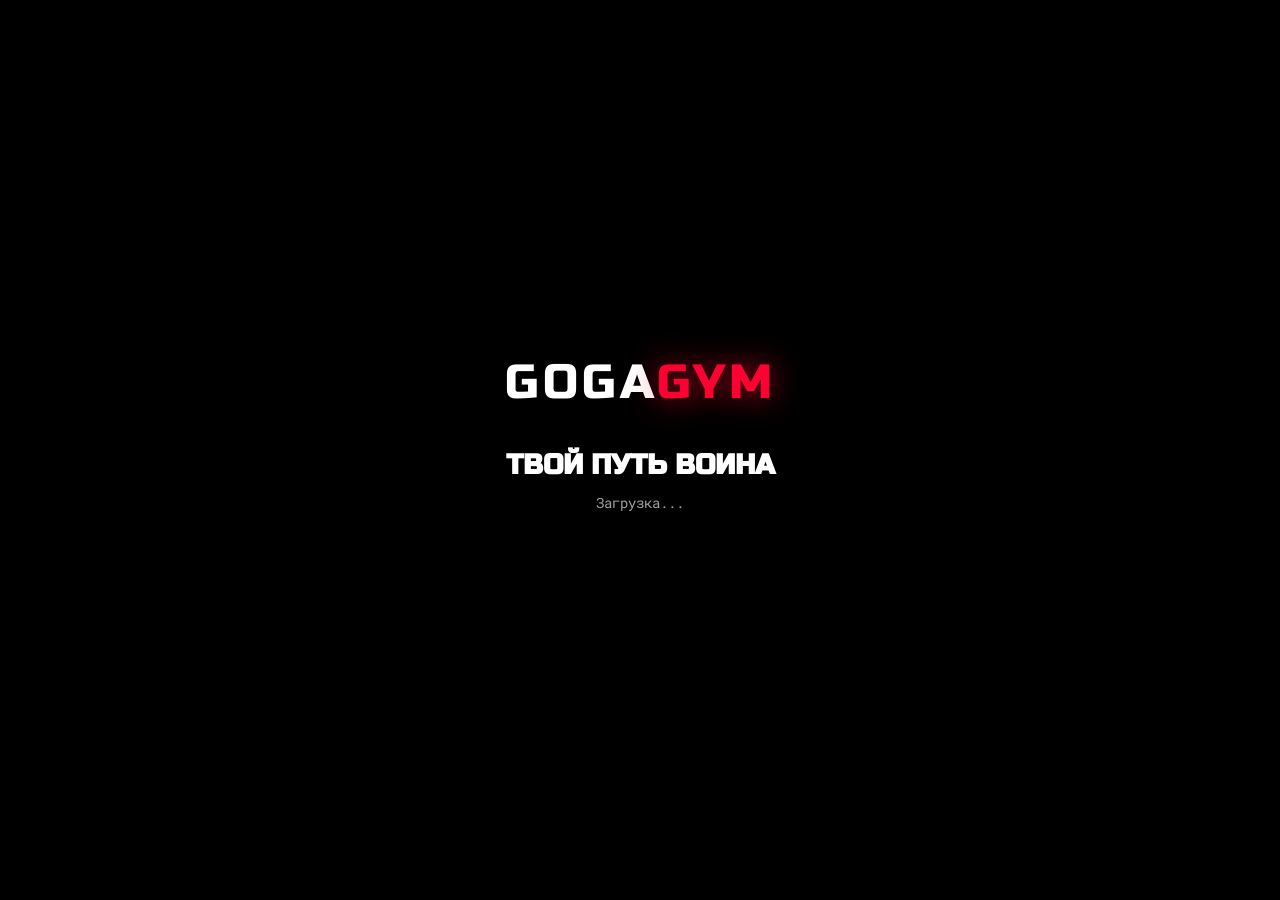
==== commit d843d712: "Add files via upload" ====
--- a/index.html
+++ b/index.html
@@ -17,52 +17,13 @@
     <div class="bg-vignette"></div>
     
     <!-- ОНБОРДИНГ -->
-    <div id="onboarding" class="onboarding" style="display: none;">
+    <div id="onboarding" class="onboarding">
         <div class="onboarding-content">
             <div class="onboarding-logo">
                 <span class="logo-big">GOGA<span class="text-red">GYM</span></span>
             </div>
-            <h1 class="onboarding-title">ТВОЙ ПУТЬ ВОИНА НАЧИНАЕТСЯ</h1>
-            <p class="onboarding-desc">Персональный тренер в твоём кармане</p>
-            
-            <div class="onboarding-form">
-                <div class="form-group">
-                    <label>🎯 ТВОЯ ЦЕЛЬ</label>
-                    <select id="onboard-goal">
-                        <option value="burn">🔥 Сжигание жира</option>
-                        <option value="gain">💪 Набор массы</option>
-                        <option value="strength">🏋️ Сила</option>
-                        <option value="relief">⚡ Рельеф</option>
-                    </select>
-                </div>
-                
-                <div class="form-group">
-                    <label>📍 ГДЕ ТРЕНИРУЕШЬСЯ</label>
-                    <div class="place-selector">
-                        <button class="place-btn" data-place="gym" onclick="selectPlace('gym')">
-                            <span class="place-icon">🏋️</span>
-                            <span>В ЗАЛЕ</span>
-                        </button>
-                        <button class="place-btn" data-place="home" onclick="selectPlace('home')">
-                            <span class="place-icon">🏠</span>
-                            <span>ДОМА</span>
-                        </button>
-                    </div>
-                </div>
-                
-                <div class="form-group">
-                    <label>⚖️ ПАРАМЕТРЫ</label>
-                    <div class="params-row">
-                        <input type="number" id="onboard-weight" placeholder="Вес (кг)">
-                        <input type="number" id="onboard-height" placeholder="Рост (см)">
-                        <input type="number" id="onboard-age" placeholder="Возраст">
-                    </div>
-                </div>
-                
-                <button class="btn-onboard" onclick="completeOnboarding()">
-                    <span>🚀 НАЧАТЬ ПУТЬ</span>
-                </button>
-            </div>
+            <h1 class="onboarding-title">ТВОЙ ПУТЬ ВОИНА</h1>
+            <p class="onboarding-desc">Загрузка...</p>
         </div>
     </div>
     
